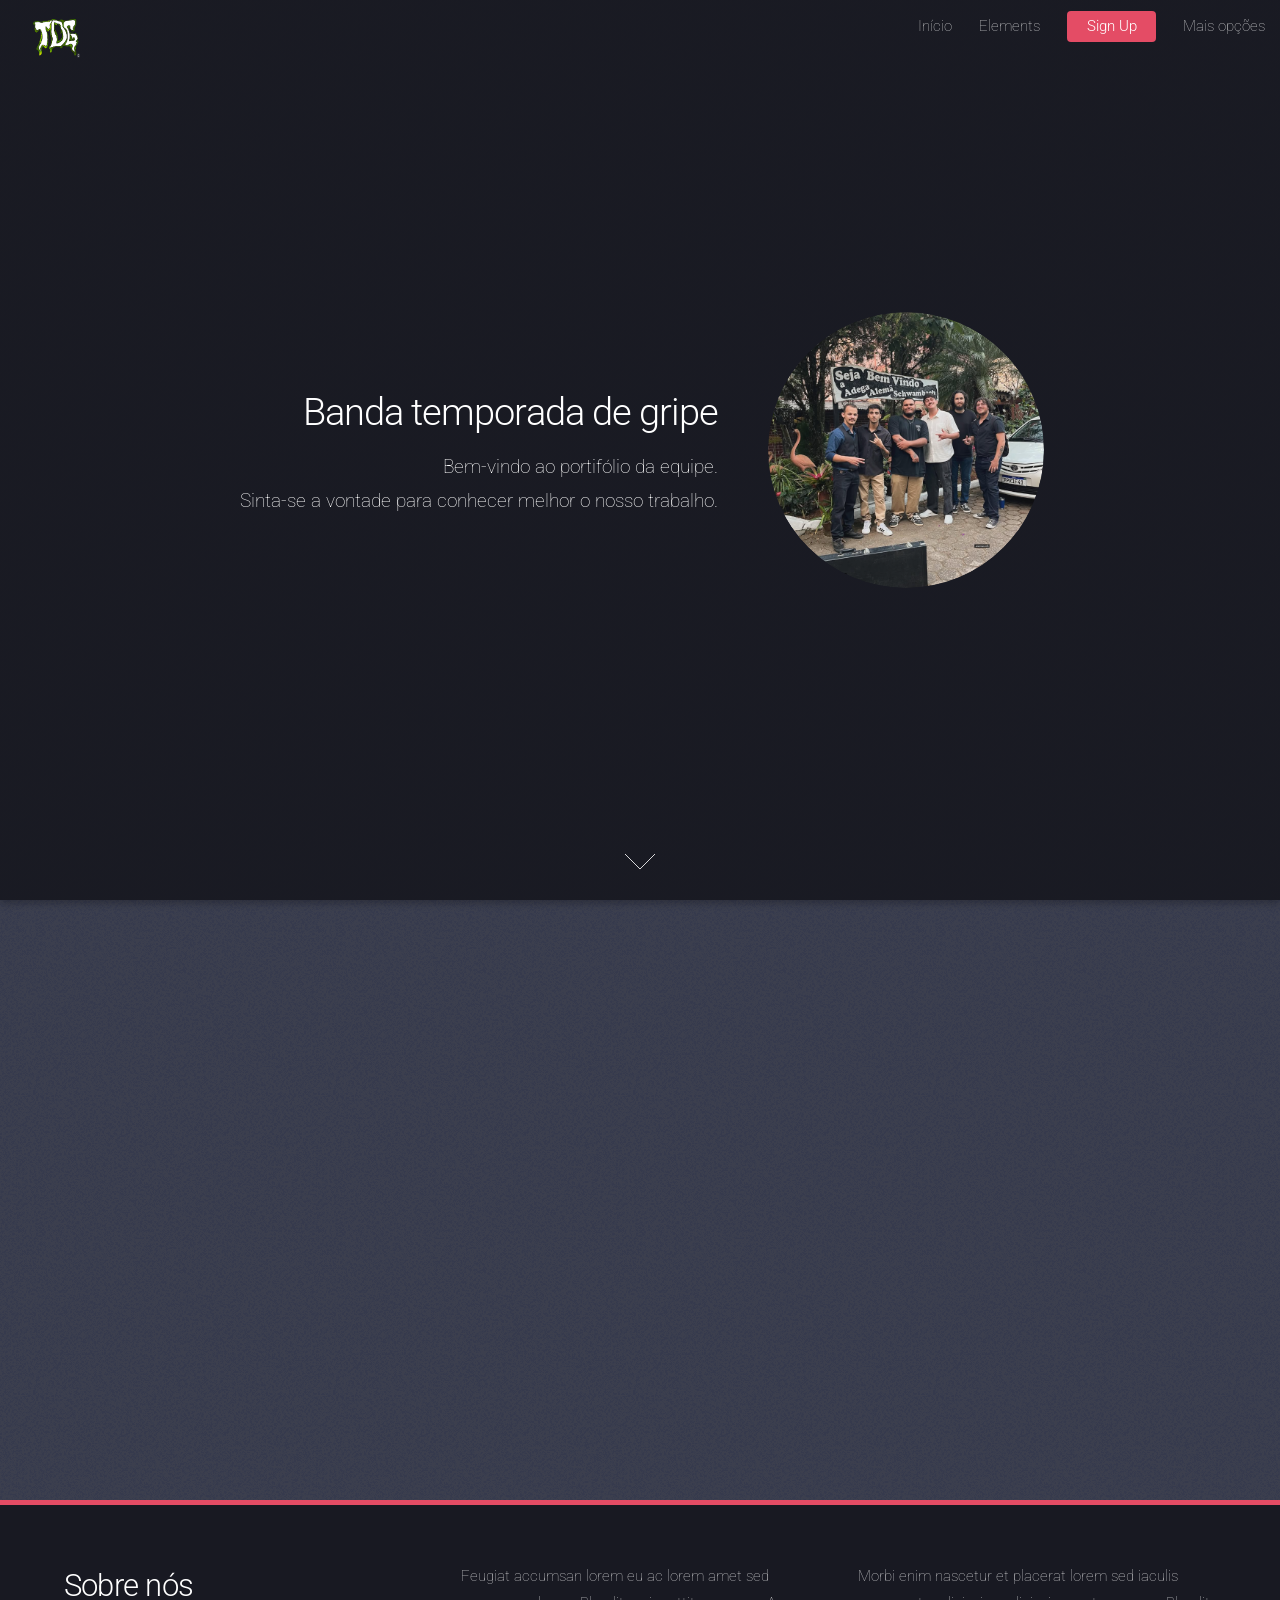
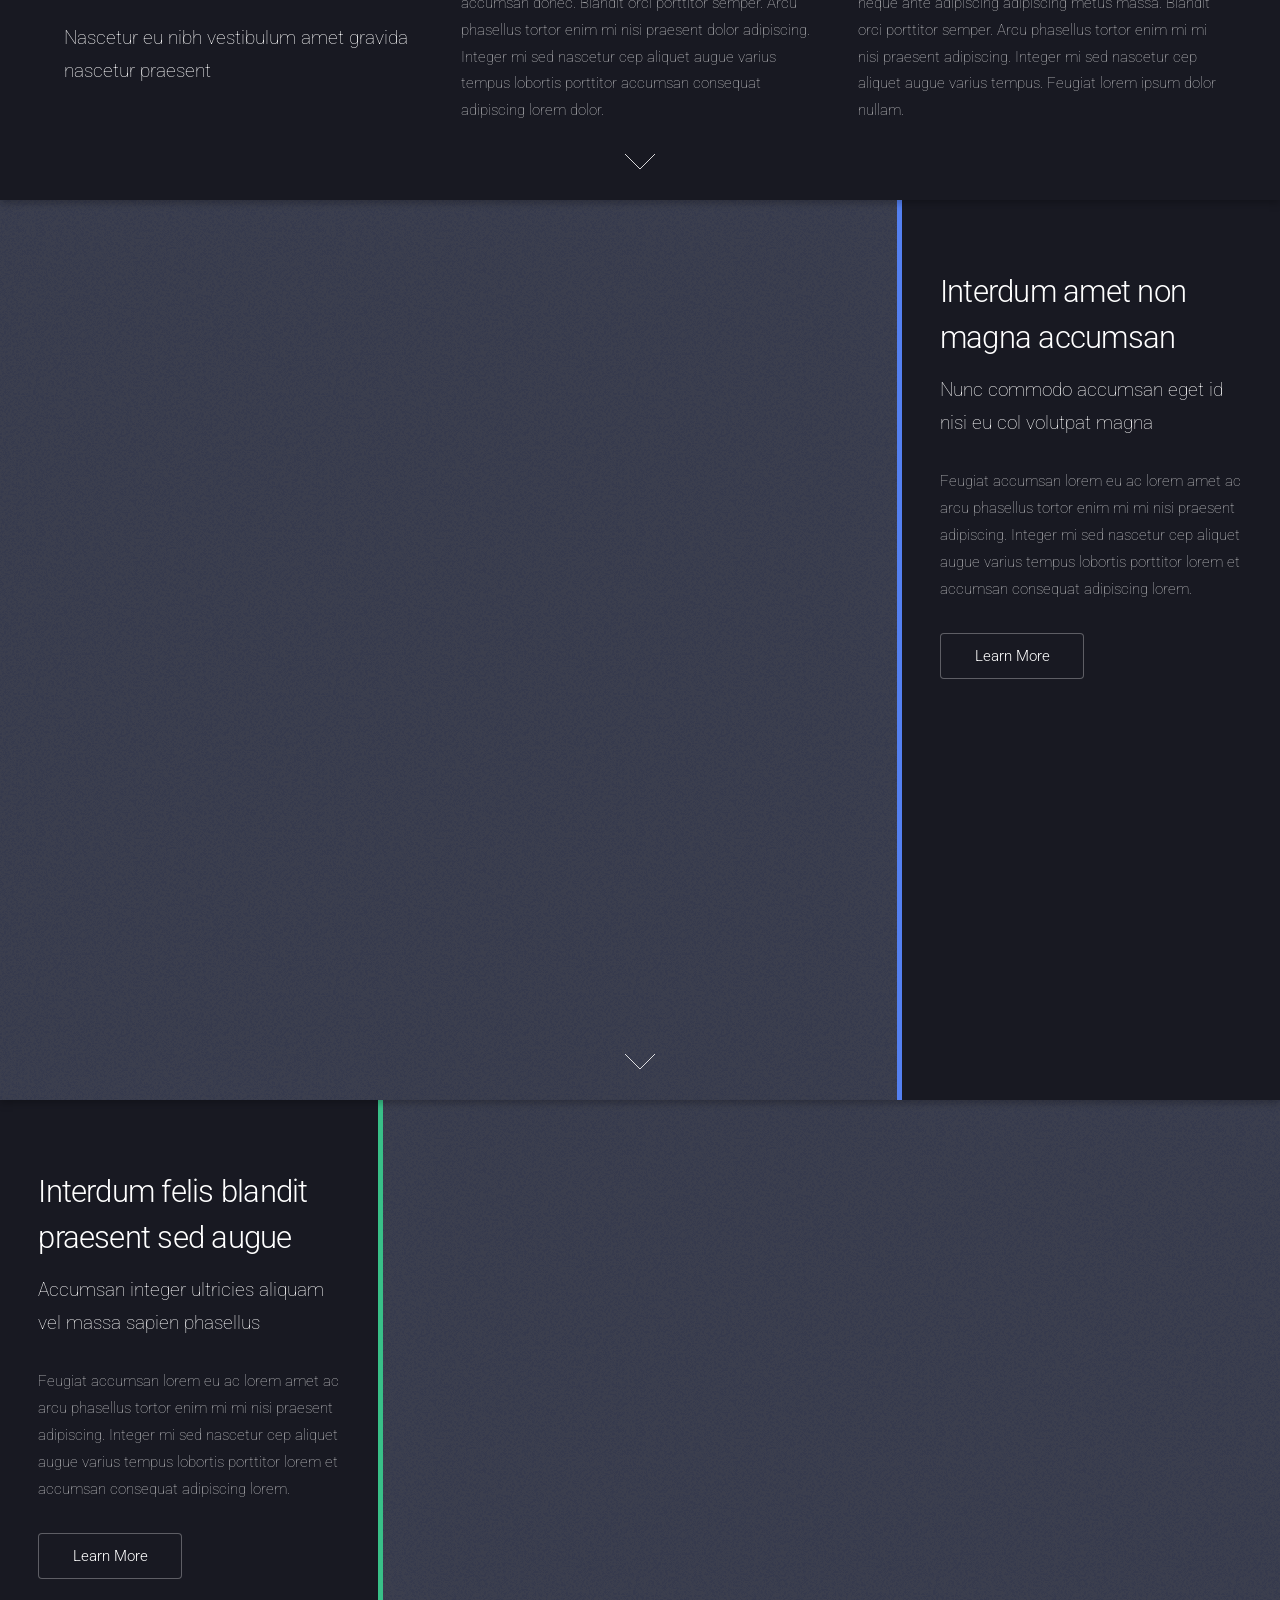
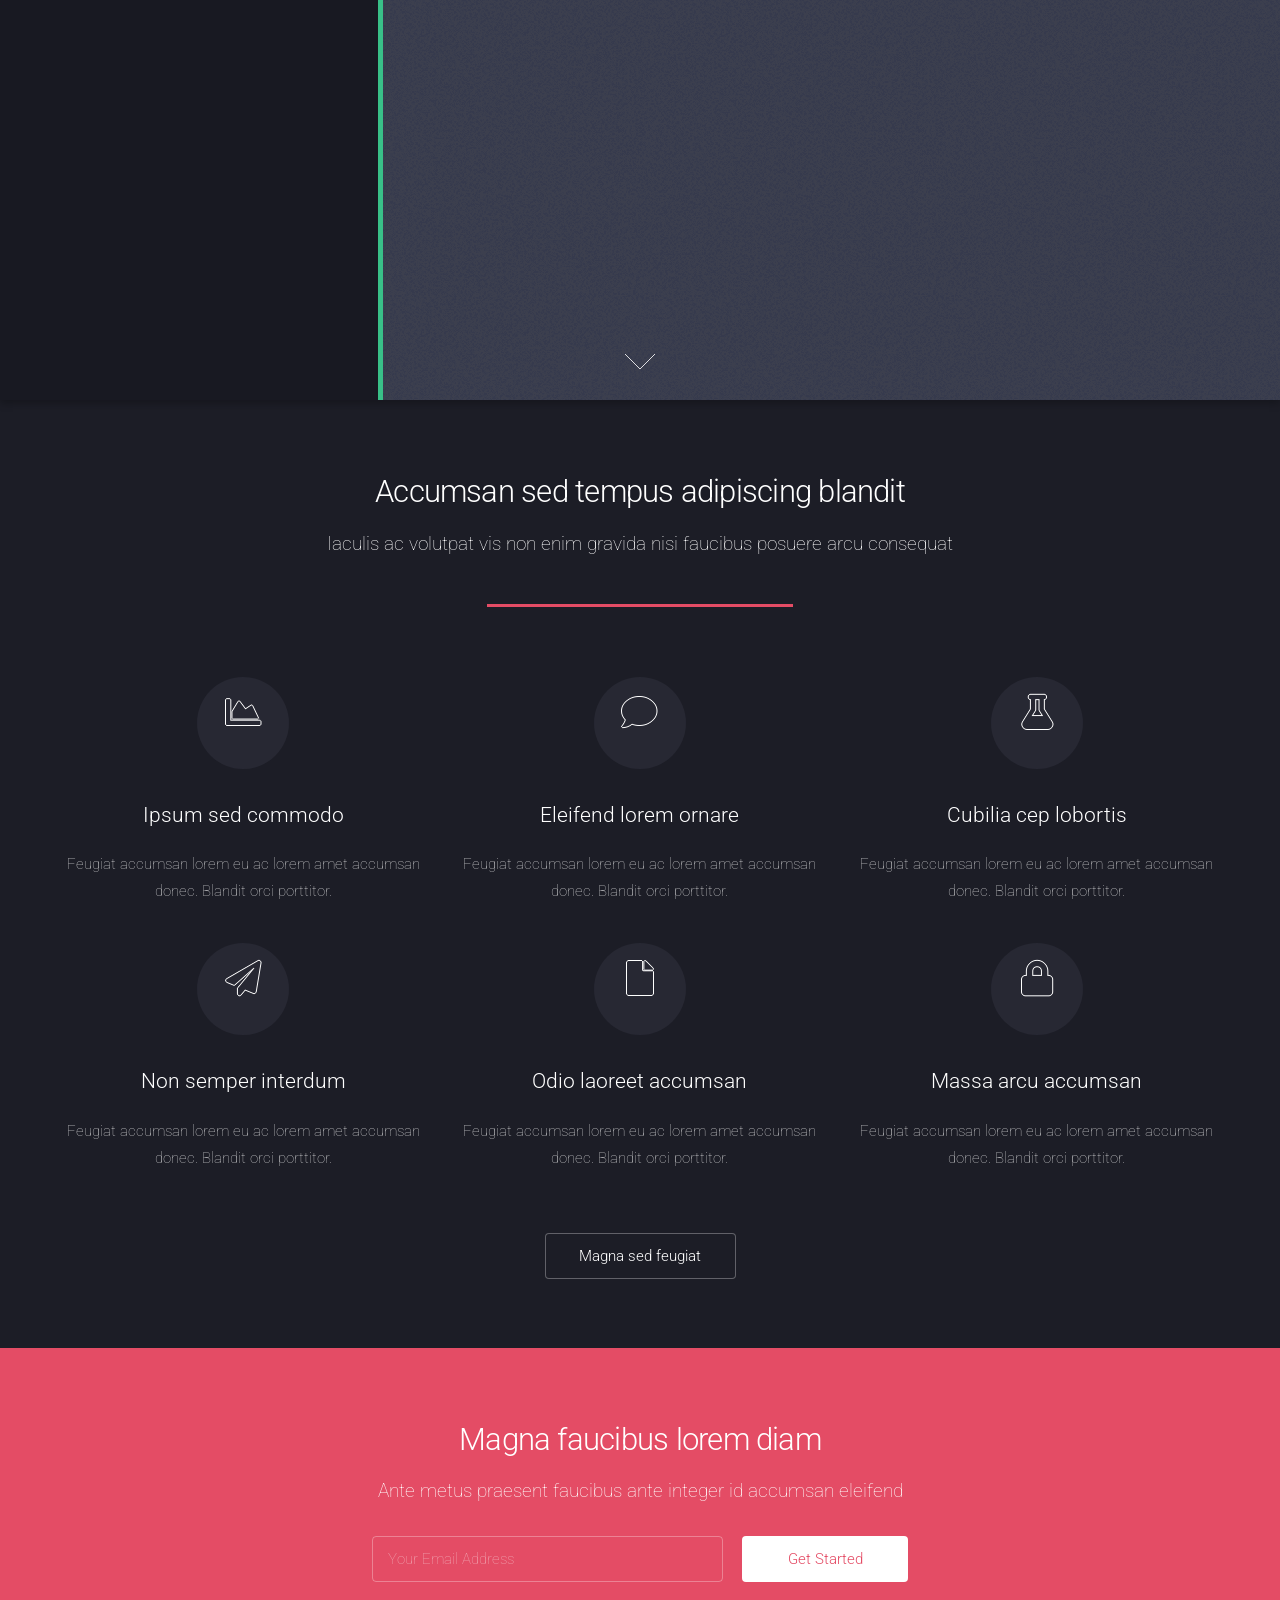
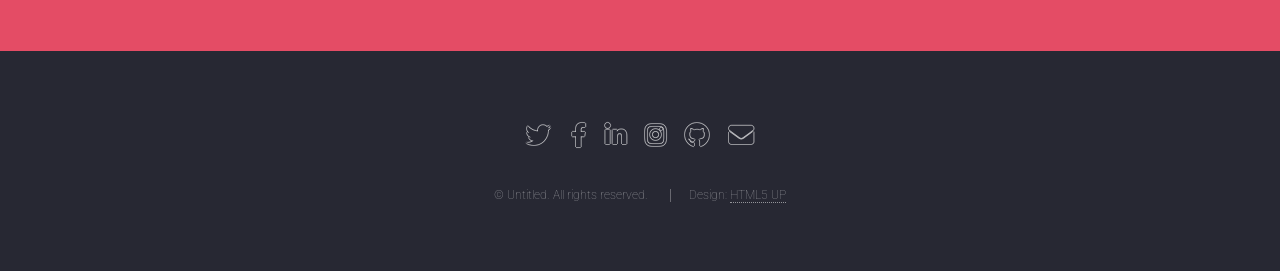
==== index.html @ af35d640 "first commit" ====
<!DOCTYPE html>
<!--
	Landed by HTML5 UP
	html5up.net | @ajlkn
	Free for personal and commercial use under the CCA 3.0 license (html5up.net/license)
-->
<html>
  <head>
    <title>Temporada de gripe</title>
    <meta charset="utf-8" />
    <meta
      name="viewport"
      content="width=device-width, initial-scale=1, user-scalable=no"
    />
    <link rel="stylesheet" href="assets/css/main.css" />
    <noscript
      ><link rel="stylesheet" href="assets/css/noscript.css"
    /></noscript>
  </head>
  <body class="is-preload landing">
    <div id="page-wrapper">
      <!-- Header -->
      <header id="header">
        <h1 id="logo">
          <a href="index.html">
            <img src="./images/logo.png" alt="Logo da banda" class="logo-img" />
          </a>
        </h1>
        <nav id="nav">
          <ul>
            <li><a href="index.html">Início</a></li>
            <li><a href="elements copy.html">Elements</a></li>
            <li><a href="#" class="button primary">Sign Up</a></li>
            <li>
              <a href="#">Mais opções</a>
              <ul>
                <li><a href="left-sidebar.html">Left Sidebar</a></li>
                <li><a href="right-sidebar.html">Right Sidebar</a></li>
                <li><a href="no-sidebar.html">No Sidebar</a></li>
                <li>
                  <a href="#">Submenu</a>
                  <ul>
                    <li><a href="#">Option 1</a></li>
                    <li><a href="#">Option 2</a></li>
                    <li><a href="#">Option 3</a></li>
                    <li><a href="#">Option 4</a></li>
                  </ul>
                </li>
              </ul>
            </li>
          </ul>
        </nav>
      </header>

      <!-- Banner -->
      <section id="banner">
        <div class="content">
          <header>
            <h2>Banda temporada de gripe</h2>
            <p>
              Bem-vindo ao portifólio da equipe.<br />
              Sinta-se a vontade para conhecer melhor o nosso trabalho.
            </p>
          </header>
          <span class="image"
            ><img
              src="images/bandacompleta.png"
              alt="Imagem dos integrantes da banda temporada de gripe"
          /></span>
        </div>
        <a href="#one" class="goto-next scrolly">Avançar</a>
      </section>

      <!-- One -->
      <section id="one" class="spotlight style1 bottom">
        <span class="image fit main"
          ><img src="images/teste.png" alt=""
        /></span>
        <div class="content">
          <div class="container">
            <div class="row">
              <div class="col-4 col-12-medium">
                <header>
                  <h2>Sobre nós</h2>
                  <p>
                    Nascetur eu nibh vestibulum amet gravida nascetur praesent
                  </p>
                </header>
              </div>
              <div class="col-4 col-12-medium">
                <p>
                  Feugiat accumsan lorem eu ac lorem amet sed accumsan donec.
                  Blandit orci porttitor semper. Arcu phasellus tortor enim mi
                  nisi praesent dolor adipiscing. Integer mi sed nascetur cep
                  aliquet augue varius tempus lobortis porttitor accumsan
                  consequat adipiscing lorem dolor.
                </p>
              </div>
              <div class="col-4 col-12-medium">
                <p>
                  Morbi enim nascetur et placerat lorem sed iaculis neque ante
                  adipiscing adipiscing metus massa. Blandit orci porttitor
                  semper. Arcu phasellus tortor enim mi mi nisi praesent
                  adipiscing. Integer mi sed nascetur cep aliquet augue varius
                  tempus. Feugiat lorem ipsum dolor nullam.
                </p>
              </div>
            </div>
          </div>
        </div>
        <a href="#two" class="goto-next scrolly">Next</a>
      </section>

      <!-- Two -->
      <section id="two" class="spotlight style2 right">
        <span class="image fit main"
          ><img src="images/pic03.jpg" alt=""
        /></span>
        <div class="content">
          <header>
            <h2>Interdum amet non magna accumsan</h2>
            <p>Nunc commodo accumsan eget id nisi eu col volutpat magna</p>
          </header>
          <p>
            Feugiat accumsan lorem eu ac lorem amet ac arcu phasellus tortor
            enim mi mi nisi praesent adipiscing. Integer mi sed nascetur cep
            aliquet augue varius tempus lobortis porttitor lorem et accumsan
            consequat adipiscing lorem.
          </p>
          <ul class="actions">
            <li><a href="#" class="button">Learn More</a></li>
          </ul>
        </div>
        <a href="#three" class="goto-next scrolly">Next</a>
      </section>

      <!-- Three -->
      <section id="three" class="spotlight style3 left">
        <span class="image fit main bottom"
          ><img src="images/pic04.jpg" alt=""
        /></span>
        <div class="content">
          <header>
            <h2>Interdum felis blandit praesent sed augue</h2>
            <p>Accumsan integer ultricies aliquam vel massa sapien phasellus</p>
          </header>
          <p>
            Feugiat accumsan lorem eu ac lorem amet ac arcu phasellus tortor
            enim mi mi nisi praesent adipiscing. Integer mi sed nascetur cep
            aliquet augue varius tempus lobortis porttitor lorem et accumsan
            consequat adipiscing lorem.
          </p>
          <ul class="actions">
            <li><a href="#" class="button">Learn More</a></li>
          </ul>
        </div>
        <a href="#four" class="goto-next scrolly">Next</a>
      </section>

      <!-- Four -->
      <section id="four" class="wrapper style1 special fade-up">
        <div class="container">
          <header class="major">
            <h2>Accumsan sed tempus adipiscing blandit</h2>
            <p>
              Iaculis ac volutpat vis non enim gravida nisi faucibus posuere
              arcu consequat
            </p>
          </header>
          <div class="box alt">
            <div class="row gtr-uniform">
              <section class="col-4 col-6-medium col-12-xsmall">
                <span class="icon solid alt major fa-chart-area"></span>
                <h3>Ipsum sed commodo</h3>
                <p>
                  Feugiat accumsan lorem eu ac lorem amet accumsan donec.
                  Blandit orci porttitor.
                </p>
              </section>
              <section class="col-4 col-6-medium col-12-xsmall">
                <span class="icon solid alt major fa-comment"></span>
                <h3>Eleifend lorem ornare</h3>
                <p>
                  Feugiat accumsan lorem eu ac lorem amet accumsan donec.
                  Blandit orci porttitor.
                </p>
              </section>
              <section class="col-4 col-6-medium col-12-xsmall">
                <span class="icon solid alt major fa-flask"></span>
                <h3>Cubilia cep lobortis</h3>
                <p>
                  Feugiat accumsan lorem eu ac lorem amet accumsan donec.
                  Blandit orci porttitor.
                </p>
              </section>
              <section class="col-4 col-6-medium col-12-xsmall">
                <span class="icon solid alt major fa-paper-plane"></span>
                <h3>Non semper interdum</h3>
                <p>
                  Feugiat accumsan lorem eu ac lorem amet accumsan donec.
                  Blandit orci porttitor.
                </p>
              </section>
              <section class="col-4 col-6-medium col-12-xsmall">
                <span class="icon solid alt major fa-file"></span>
                <h3>Odio laoreet accumsan</h3>
                <p>
                  Feugiat accumsan lorem eu ac lorem amet accumsan donec.
                  Blandit orci porttitor.
                </p>
              </section>
              <section class="col-4 col-6-medium col-12-xsmall">
                <span class="icon solid alt major fa-lock"></span>
                <h3>Massa arcu accumsan</h3>
                <p>
                  Feugiat accumsan lorem eu ac lorem amet accumsan donec.
                  Blandit orci porttitor.
                </p>
              </section>
            </div>
          </div>
          <footer class="major">
            <ul class="actions special">
              <li><a href="#" class="button">Magna sed feugiat</a></li>
            </ul>
          </footer>
        </div>
      </section>

      <!-- Five -->
      <section id="five" class="wrapper style2 special fade">
        <div class="container">
          <header>
            <h2>Magna faucibus lorem diam</h2>
            <p>
              Ante metus praesent faucibus ante integer id accumsan eleifend
            </p>
          </header>
          <form method="post" action="#" class="cta">
            <div class="row gtr-uniform gtr-50">
              <div class="col-8 col-12-xsmall">
                <input
                  type="email"
                  name="email"
                  id="email"
                  placeholder="Your Email Address"
                />
              </div>
              <div class="col-4 col-12-xsmall">
                <input type="submit" value="Get Started" class="fit primary" />
              </div>
            </div>
          </form>
        </div>
      </section>

      <!-- Footer -->
      <footer id="footer">
        <ul class="icons">
          <li>
            <a href="#" class="icon brands alt fa-twitter"
              ><span class="label">Twitter</span></a
            >
          </li>
          <li>
            <a href="#" class="icon brands alt fa-facebook-f"
              ><span class="label">Facebook</span></a
            >
          </li>
          <li>
            <a href="#" class="icon brands alt fa-linkedin-in"
              ><span class="label">LinkedIn</span></a
            >
          </li>
          <li>
            <a href="#" class="icon brands alt fa-instagram"
              ><span class="label">Instagram</span></a
            >
          </li>
          <li>
            <a href="#" class="icon brands alt fa-github"
              ><span class="label">GitHub</span></a
            >
          </li>
          <li>
            <a href="#" class="icon solid alt fa-envelope"
              ><span class="label">Email</span></a
            >
          </li>
        </ul>
        <ul class="copyright">
          <li>&copy; Untitled. All rights reserved.</li>
          <li>Design: <a href="http://html5up.net">HTML5 UP</a></li>
        </ul>
      </footer>
    </div>

    <!-- Scripts -->
    <script src="assets/js/jquery.min.js"></script>
    <script src="assets/js/jquery.scrolly.min.js"></script>
    <script src="assets/js/jquery.dropotron.min.js"></script>
    <script src="assets/js/jquery.scrollex.min.js"></script>
    <script src="assets/js/browser.min.js"></script>
    <script src="assets/js/breakpoints.min.js"></script>
    <script src="assets/js/util.js"></script>
    <script src="assets/js/main.js"></script>
  </body>
</html>
---- assets/css/main.css ----
@import url("fontawesome-all.min.css");
@import url("https://fonts.googleapis.com/css?family=Roboto:100,300,100italic,300italic");

/*
	Landed by HTML5 UP
	html5up.net | @ajlkn
	Free for personal and commercial use under the CCA 3.0 license (html5up.net/license)
*/

html,
body,
div,
span,
applet,
object,
iframe,
h1,
h2,
h3,
h4,
h5,
h6,
p,
blockquote,
pre,
a,
abbr,
acronym,
address,
big,
cite,
code,
del,
dfn,
em,
img,
ins,
kbd,
q,
s,
samp,
small,
strike,
strong,
sub,
sup,
tt,
var,
b,
u,
i,
center,
dl,
dt,
dd,
ol,
ul,
li,
fieldset,
form,
label,
legend,
table,
caption,
tbody,
tfoot,
thead,
tr,
th,
td,
article,
aside,
canvas,
details,
embed,
figure,
figcaption,
footer,
header,
hgroup,
menu,
nav,
output,
ruby,
section,
summary,
time,
mark,
audio,
video {
  margin: 0;
  padding: 0;
  border: 0;
  font-size: 100%;
  font: inherit;
  vertical-align: baseline;
}

article,
aside,
details,
figcaption,
figure,
footer,
header,
hgroup,
menu,
nav,
section {
  display: block;
}

body {
  line-height: 1;
}

ol,
ul {
  list-style: none;
}

blockquote,
q {
  quotes: none;
}

blockquote:before,
blockquote:after,
q:before,
q:after {
  content: "";
  content: none;
}

table {
  border-collapse: collapse;
  border-spacing: 0;
}

body {
  -webkit-text-size-adjust: none;
}

mark {
  background-color: transparent;
  color: inherit;
}

input::-moz-focus-inner {
  border: 0;
  padding: 0;
}

input,
select,
textarea {
  -moz-appearance: none;
  -webkit-appearance: none;
  -ms-appearance: none;
  appearance: none;
}

/* Basic */

html {
  box-sizing: border-box;
}

*,
*:before,
*:after {
  box-sizing: inherit;
}

html,
body {
  background: #1c1d26;
}

body.is-preload *,
body.is-preload *:before,
body.is-preload *:after {
  -moz-animation: none !important;
  -webkit-animation: none !important;
  -ms-animation: none !important;
  animation: none !important;
  -moz-transition: none !important;
  -webkit-transition: none !important;
  -ms-transition: none !important;
  transition: none !important;
}

body,
input,
select,
textarea {
  color: rgba(255, 255, 255, 0.75);
  font-family: "Roboto", Helvetica, sans-serif;
  font-size: 15pt;
  font-weight: 100;
  line-height: 1.75em;
}

a {
  -moz-transition: border-color 0.2s ease-in-out, color 0.2s ease-in-out;
  -webkit-transition: border-color 0.2s ease-in-out, color 0.2s ease-in-out;
  -ms-transition: border-color 0.2s ease-in-out, color 0.2s ease-in-out;
  transition: border-color 0.2s ease-in-out, color 0.2s ease-in-out;
  border-bottom: dotted 1px;
  color: #e44c65;
  text-decoration: none;
}

a:hover {
  color: #e44c65 !important;
  border-bottom-color: transparent;
}

strong,
b {
  color: #ffffff;
  font-weight: 300;
}

em,
i {
  font-style: italic;
}

p {
  margin: 0 0 2em 0;
}

h1,
h2,
h3,
h4,
h5,
h6 {
  color: #ffffff;
  font-weight: 300;
  line-height: 1em;
  margin: 0 0 1em 0;
}

h1 a,
h2 a,
h3 a,
h4 a,
h5 a,
h6 a {
  color: inherit;
  border: 0;
}

h2 {
  font-size: 2em;
  line-height: 1.5em;
  letter-spacing: -0.025em;
}

h3 {
  font-size: 1.35em;
  line-height: 1.5em;
}

h4 {
  font-size: 1.1em;
  line-height: 1.5em;
}

h5 {
  font-size: 0.9em;
  line-height: 1.5em;
}

h6 {
  font-size: 0.7em;
  line-height: 1.5em;
}

sub {
  font-size: 0.8em;
  position: relative;
  top: 0.5em;
}

sup {
  font-size: 0.8em;
  position: relative;
  top: -0.5em;
}

hr {
  border: 0;
  border-bottom: solid 1px rgba(255, 255, 255, 0.3);
  margin: 3em 0;
}

hr.major {
  margin: 4em 0;
}

blockquote {
  border-left: solid 4px rgba(255, 255, 255, 0.3);
  font-style: italic;
  margin: 0 0 2em 0;
  padding: 0.5em 0 0.5em 2em;
}

code {
  background: rgba(255, 255, 255, 0.075);
  border-radius: 4px;
  font-family: "Courier New", monospace;
  font-size: 0.9em;
  margin: 0 0.25em;
  padding: 0.25em 0.65em;
}

pre {
  -webkit-overflow-scrolling: touch;
  font-family: "Courier New", monospace;
  font-size: 0.9em;
  margin: 0 0 2em 0;
}

pre code {
  display: block;
  line-height: 1.75em;
  padding: 1em 1.5em;
  overflow-x: auto;
}

.align-left {
  text-align: left;
}

.align-center {
  text-align: center;
}

.align-right {
  text-align: right;
}

/* Loader */

@-moz-keyframes spinner-show {
  0% {
    opacity: 0;
  }

  100% {
    opacity: 1;
  }
}

@-webkit-keyframes spinner-show {
  0% {
    opacity: 0;
  }

  100% {
    opacity: 1;
  }
}

@-ms-keyframes spinner-show {
  0% {
    opacity: 0;
  }

  100% {
    opacity: 1;
  }
}

@keyframes spinner-show {
  0% {
    opacity: 0;
  }

  100% {
    opacity: 1;
  }
}

@-moz-keyframes spinner-hide {
  0% {
    color: rgba(255, 255, 255, 0.15);
    z-index: 100001;
    -moz-transform: scale(1) rotate(0deg);
    -webkit-transform: scale(1) rotate(0deg);
    -ms-transform: scale(1) rotate(0deg);
    transform: scale(1) rotate(0deg);
  }

  99% {
    color: #1c1d26;
    z-index: 100001;
    -moz-transform: scale(0.5) rotate(360deg);
    -webkit-transform: scale(0.5) rotate(360deg);
    -ms-transform: scale(0.5) rotate(360deg);
    transform: scale(0.5) rotate(360deg);
  }

  100% {
    color: #1c1d26;
    z-index: -1;
    -moz-transform: scale(0.5) rotate(360deg);
    -webkit-transform: scale(0.5) rotate(360deg);
    -ms-transform: scale(0.5) rotate(360deg);
    transform: scale(0.5) rotate(360deg);
  }
}

@-webkit-keyframes spinner-hide {
  0% {
    color: rgba(255, 255, 255, 0.15);
    z-index: 100001;
    -moz-transform: scale(1) rotate(0deg);
    -webkit-transform: scale(1) rotate(0deg);
    -ms-transform: scale(1) rotate(0deg);
    transform: scale(1) rotate(0deg);
  }

  99% {
    color: #1c1d26;
    z-index: 100001;
    -moz-transform: scale(0.5) rotate(360deg);
    -webkit-transform: scale(0.5) rotate(360deg);
    -ms-transform: scale(0.5) rotate(360deg);
    transform: scale(0.5) rotate(360deg);
  }

  100% {
    color: #1c1d26;
    z-index: -1;
    -moz-transform: scale(0.5) rotate(360deg);
    -webkit-transform: scale(0.5) rotate(360deg);
    -ms-transform: scale(0.5) rotate(360deg);
    transform: scale(0.5) rotate(360deg);
  }
}

@-ms-keyframes spinner-hide {
  0% {
    color: rgba(255, 255, 255, 0.15);
    z-index: 100001;
    -moz-transform: scale(1) rotate(0deg);
    -webkit-transform: scale(1) rotate(0deg);
    -ms-transform: scale(1) rotate(0deg);
    transform: scale(1) rotate(0deg);
  }

  99% {
    color: #1c1d26;
    z-index: 100001;
    -moz-transform: scale(0.5) rotate(360deg);
    -webkit-transform: scale(0.5) rotate(360deg);
    -ms-transform: scale(0.5) rotate(360deg);
    transform: scale(0.5) rotate(360deg);
  }

  100% {
    color: #1c1d26;
    z-index: -1;
    -moz-transform: scale(0.5) rotate(360deg);
    -webkit-transform: scale(0.5) rotate(360deg);
    -ms-transform: scale(0.5) rotate(360deg);
    transform: scale(0.5) rotate(360deg);
  }
}

@keyframes spinner-hide {
  0% {
    color: rgba(255, 255, 255, 0.15);
    z-index: 100001;
    -moz-transform: scale(1) rotate(0deg);
    -webkit-transform: scale(1) rotate(0deg);
    -ms-transform: scale(1) rotate(0deg);
    transform: scale(1) rotate(0deg);
  }

  99% {
    color: #1c1d26;
    z-index: 100001;
    -moz-transform: scale(0.5) rotate(360deg);
    -webkit-transform: scale(0.5) rotate(360deg);
    -ms-transform: scale(0.5) rotate(360deg);
    transform: scale(0.5) rotate(360deg);
  }

  100% {
    color: #1c1d26;
    z-index: -1;
    -moz-transform: scale(0.5) rotate(360deg);
    -webkit-transform: scale(0.5) rotate(360deg);
    -ms-transform: scale(0.5) rotate(360deg);
    transform: scale(0.5) rotate(360deg);
  }
}

@-moz-keyframes spinner-rotate {
  0% {
    -moz-transform: scale(1) rotate(0deg);
    -webkit-transform: scale(1) rotate(0deg);
    -ms-transform: scale(1) rotate(0deg);
    transform: scale(1) rotate(0deg);
  }

  100% {
    -moz-transform: scale(1) rotate(360deg);
    -webkit-transform: scale(1) rotate(360deg);
    -ms-transform: scale(1) rotate(360deg);
    transform: scale(1) rotate(360deg);
  }
}

@-webkit-keyframes spinner-rotate {
  0% {
    -moz-transform: scale(1) rotate(0deg);
    -webkit-transform: scale(1) rotate(0deg);
    -ms-transform: scale(1) rotate(0deg);
    transform: scale(1) rotate(0deg);
  }

  100% {
    -moz-transform: scale(1) rotate(360deg);
    -webkit-transform: scale(1) rotate(360deg);
    -ms-transform: scale(1) rotate(360deg);
    transform: scale(1) rotate(360deg);
  }
}

@-ms-keyframes spinner-rotate {
  0% {
    -moz-transform: scale(1) rotate(0deg);
    -webkit-transform: scale(1) rotate(0deg);
    -ms-transform: scale(1) rotate(0deg);
    transform: scale(1) rotate(0deg);
  }

  100% {
    -moz-transform: scale(1) rotate(360deg);
    -webkit-transform: scale(1) rotate(360deg);
    -ms-transform: scale(1) rotate(360deg);
    transform: scale(1) rotate(360deg);
  }
}

@keyframes spinner-rotate {
  0% {
    -moz-transform: scale(1) rotate(0deg);
    -webkit-transform: scale(1) rotate(0deg);
    -ms-transform: scale(1) rotate(0deg);
    transform: scale(1) rotate(0deg);
  }

  100% {
    -moz-transform: scale(1) rotate(360deg);
    -webkit-transform: scale(1) rotate(360deg);
    -ms-transform: scale(1) rotate(360deg);
    transform: scale(1) rotate(360deg);
  }
}

@-moz-keyframes overlay-hide {
  0% {
    opacity: 1;
    z-index: 100000;
  }

  15% {
    opacity: 1;
    z-index: 100000;
  }

  99% {
    opacity: 0;
    z-index: 100000;
  }

  100% {
    opacity: 0;
    z-index: -1;
  }
}

@-webkit-keyframes overlay-hide {
  0% {
    opacity: 1;
    z-index: 100000;
  }

  15% {
    opacity: 1;
    z-index: 100000;
  }

  99% {
    opacity: 0;
    z-index: 100000;
  }

  100% {
    opacity: 0;
    z-index: -1;
  }
}

@-ms-keyframes overlay-hide {
  0% {
    opacity: 1;
    z-index: 100000;
  }

  15% {
    opacity: 1;
    z-index: 100000;
  }

  99% {
    opacity: 0;
    z-index: 100000;
  }

  100% {
    opacity: 0;
    z-index: -1;
  }
}

@keyframes overlay-hide {
  0% {
    opacity: 1;
    z-index: 100000;
  }

  15% {
    opacity: 1;
    z-index: 100000;
  }

  99% {
    opacity: 0;
    z-index: 100000;
  }

  100% {
    opacity: 0;
    z-index: -1;
  }
}

body.landing {
  text-decoration: none;
}

body.landing:before {
  -moz-osx-font-smoothing: grayscale;
  -webkit-font-smoothing: antialiased;
  display: inline-block;
  font-style: normal;
  font-variant: normal;
  text-rendering: auto;
  line-height: 1;
  text-transform: none !important;
  font-family: "Font Awesome 5 Free";
  font-weight: 900;
}

body.landing:before {
  -moz-animation: spinner-show 1.5s 1 0.25s ease forwards,
    spinner-hide 0.25s ease-in-out forwards !important;
  -webkit-animation: spinner-show 1.5s 1 0.25s ease forwards,
    spinner-hide 0.25s ease-in-out forwards !important;
  -ms-animation: spinner-show 1.5s 1 0.25s ease forwards,
    spinner-hide 0.25s ease-in-out forwards !important;
  animation: spinner-show 1.5s 1 0.25s ease forwards,
    spinner-hide 0.25s ease-in-out forwards !important;
  -moz-transform-origin: 50% 50%;
  -webkit-transform-origin: 50% 50%;
  -ms-transform-origin: 50% 50%;
  transform-origin: 50% 50%;
  color: rgba(255, 255, 255, 0.15);
  content: "\f1ce";
  cursor: default;
  display: block;
  font-size: 2em;
  height: 2em;
  left: 50%;
  line-height: 2em;
  margin: -1em 0 0 -1em;
  opacity: 0;
  position: fixed;
  text-align: center;
  top: 50%;
  width: 2em;
  z-index: -1;
}

body.landing:after {
  -moz-animation: overlay-hide 1.5s ease-in forwards !important;
  -webkit-animation: overlay-hide 1.5s ease-in forwards !important;
  -ms-animation: overlay-hide 1.5s ease-in forwards !important;
  animation: overlay-hide 1.5s ease-in forwards !important;
  background: #1c1d26;
  content: "";
  display: block;
  height: 100%;
  left: 0;
  opacity: 0;
  position: fixed;
  top: 0;
  width: 100%;
  z-index: -1;
}

body.landing.is-preload:before {
  -moz-animation: spinner-show 1.5s 1 0.25s ease forwards,
    spinner-rotate 0.75s infinite linear !important;
  -webkit-animation: spinner-show 1.5s 1 0.25s ease forwards,
    spinner-rotate 0.75s infinite linear !important;
  -ms-animation: spinner-show 1.5s 1 0.25s ease forwards,
    spinner-rotate 0.75s infinite linear !important;
  animation: spinner-show 1.5s 1 0.25s ease forwards,
    spinner-rotate 0.75s infinite linear !important;
  z-index: 100001;
}

body.landing.is-preload:after {
  -moz-animation: none !important;
  -webkit-animation: none !important;
  -ms-animation: none !important;
  animation: none !important;
  opacity: 1;
  z-index: 100000;
}

@media (-webkit-min-device-pixel-ratio: 2) {
  body.landing:before {
    line-height: 2.025em;
  }
}

/* Container */

.container {
  margin: 0 auto;
  max-width: calc(100% - 4em);
  width: 70em;
}

.container.xsmall {
  width: 17.5em;
}

.container.small {
  width: 35em;
}

.container.medium {
  width: 52.5em;
}

.container.large {
  width: 87.5em;
}

.container.xlarge {
  width: 105em;
}

.container.max {
  width: 100%;
}

@media screen and (max-width: 1280px) {
  .container {
    width: 90%;
    max-width: 100%;
  }
}

@media screen and (max-width: 980px) {
  .container {
    width: 100% !important;
  }
}

/* Row */

.row {
  display: flex;
  flex-wrap: wrap;
  box-sizing: border-box;
  align-items: stretch;
}

.row > * {
  box-sizing: border-box;
}

.row.gtr-uniform > * > :last-child {
  margin-bottom: 0;
}

.row.aln-left {
  justify-content: flex-start;
}

.row.aln-center {
  justify-content: center;
}

.row.aln-right {
  justify-content: flex-end;
}

.row.aln-top {
  align-items: flex-start;
}

.row.aln-middle {
  align-items: center;
}

.row.aln-bottom {
  align-items: flex-end;
}

.row > .imp {
  order: -1;
}

.row > .col-1 {
  width: 8.33333%;
}

.row > .off-1 {
  margin-left: 8.33333%;
}

.row > .col-2 {
  width: 16.66667%;
}

.row > .off-2 {
  margin-left: 16.66667%;
}

.row > .col-3 {
  width: 25%;
}

.row > .off-3 {
  margin-left: 25%;
}

.row > .col-4 {
  width: 33.33333%;
}

.row > .off-4 {
  margin-left: 33.33333%;
}

.row > .col-5 {
  width: 41.66667%;
}

.row > .off-5 {
  margin-left: 41.66667%;
}

.row > .col-6 {
  width: 50%;
}

.row > .off-6 {
  margin-left: 50%;
}

.row > .col-7 {
  width: 58.33333%;
}

.row > .off-7 {
  margin-left: 58.33333%;
}

.row > .col-8 {
  width: 66.66667%;
}

.row > .off-8 {
  margin-left: 66.66667%;
}

.row > .col-9 {
  width: 75%;
}

.row > .off-9 {
  margin-left: 75%;
}

.row > .col-10 {
  width: 83.33333%;
}

.row > .off-10 {
  margin-left: 83.33333%;
}

.row > .col-11 {
  width: 91.66667%;
}

.row > .off-11 {
  margin-left: 91.66667%;
}

.row > .col-12 {
  width: 100%;
}

.row > .off-12 {
  margin-left: 100%;
}

.row.gtr-0 {
  margin-top: 0;
  margin-left: 0em;
}

.row.gtr-0 > * {
  padding: 0 0 0 0em;
}

.row.gtr-0.gtr-uniform {
  margin-top: 0em;
}

.row.gtr-0.gtr-uniform > * {
  padding-top: 0em;
}

.row.gtr-25 {
  margin-top: 0;
  margin-left: -0.625em;
}

.row.gtr-25 > * {
  padding: 0 0 0 0.625em;
}

.row.gtr-25.gtr-uniform {
  margin-top: -0.625em;
}

.row.gtr-25.gtr-uniform > * {
  padding-top: 0.625em;
}

.row.gtr-50 {
  margin-top: 0;
  margin-left: -1.25em;
}

.row.gtr-50 > * {
  padding: 0 0 0 1.25em;
}

.row.gtr-50.gtr-uniform {
  margin-top: -1.25em;
}

.row.gtr-50.gtr-uniform > * {
  padding-top: 1.25em;
}

.row {
  margin-top: 0;
  margin-left: -2.5em;
}

.row > * {
  padding: 0 0 0 2.5em;
}

.row.gtr-uniform {
  margin-top: -2.5em;
}

.row.gtr-uniform > * {
  padding-top: 2.5em;
}

.row.gtr-150 {
  margin-top: 0;
  margin-left: -3.75em;
}

.row.gtr-150 > * {
  padding: 0 0 0 3.75em;
}

.row.gtr-150.gtr-uniform {
  margin-top: -3.75em;
}

.row.gtr-150.gtr-uniform > * {
  padding-top: 3.75em;
}

.row.gtr-200 {
  margin-top: 0;
  margin-left: -5em;
}

.row.gtr-200 > * {
  padding: 0 0 0 5em;
}

.row.gtr-200.gtr-uniform {
  margin-top: -5em;
}

.row.gtr-200.gtr-uniform > * {
  padding-top: 5em;
}

@media screen and (max-width: 1680px) {
  .row {
    display: flex;
    flex-wrap: wrap;
    box-sizing: border-box;
    align-items: stretch;
  }

  .row > * {
    box-sizing: border-box;
  }

  .row.gtr-uniform > * > :last-child {
    margin-bottom: 0;
  }

  .row.aln-left {
    justify-content: flex-start;
  }

  .row.aln-center {
    justify-content: center;
  }

  .row.aln-right {
    justify-content: flex-end;
  }

  .row.aln-top {
    align-items: flex-start;
  }

  .row.aln-middle {
    align-items: center;
  }

  .row.aln-bottom {
    align-items: flex-end;
  }

  .row > .imp-xlarge {
    order: -1;
  }

  .row > .col-1-xlarge {
    width: 8.33333%;
  }

  .row > .off-1-xlarge {
    margin-left: 8.33333%;
  }

  .row > .col-2-xlarge {
    width: 16.66667%;
  }

  .row > .off-2-xlarge {
    margin-left: 16.66667%;
  }

  .row > .col-3-xlarge {
    width: 25%;
  }

  .row > .off-3-xlarge {
    margin-left: 25%;
  }

  .row > .col-4-xlarge {
    width: 33.33333%;
  }

  .row > .off-4-xlarge {
    margin-left: 33.33333%;
  }

  .row > .col-5-xlarge {
    width: 41.66667%;
  }

  .row > .off-5-xlarge {
    margin-left: 41.66667%;
  }

  .row > .col-6-xlarge {
    width: 50%;
  }

  .row > .off-6-xlarge {
    margin-left: 50%;
  }

  .row > .col-7-xlarge {
    width: 58.33333%;
  }

  .row > .off-7-xlarge {
    margin-left: 58.33333%;
  }

  .row > .col-8-xlarge {
    width: 66.66667%;
  }

  .row > .off-8-xlarge {
    margin-left: 66.66667%;
  }

  .row > .col-9-xlarge {
    width: 75%;
  }

  .row > .off-9-xlarge {
    margin-left: 75%;
  }

  .row > .col-10-xlarge {
    width: 83.33333%;
  }

  .row > .off-10-xlarge {
    margin-left: 83.33333%;
  }

  .row > .col-11-xlarge {
    width: 91.66667%;
  }

  .row > .off-11-xlarge {
    margin-left: 91.66667%;
  }

  .row > .col-12-xlarge {
    width: 100%;
  }

  .row > .off-12-xlarge {
    margin-left: 100%;
  }

  .row.gtr-0 {
    margin-top: 0;
    margin-left: 0em;
  }

  .row.gtr-0 > * {
    padding: 0 0 0 0em;
  }

  .row.gtr-0.gtr-uniform {
    margin-top: 0em;
  }

  .row.gtr-0.gtr-uniform > * {
    padding-top: 0em;
  }

  .row.gtr-25 {
    margin-top: 0;
    margin-left: -0.625em;
  }

  .row.gtr-25 > * {
    padding: 0 0 0 0.625em;
  }

  .row.gtr-25.gtr-uniform {
    margin-top: -0.625em;
  }

  .row.gtr-25.gtr-uniform > * {
    padding-top: 0.625em;
  }

  .row.gtr-50 {
    margin-top: 0;
    margin-left: -1.25em;
  }

  .row.gtr-50 > * {
    padding: 0 0 0 1.25em;
  }

  .row.gtr-50.gtr-uniform {
    margin-top: -1.25em;
  }

  .row.gtr-50.gtr-uniform > * {
    padding-top: 1.25em;
  }

  .row {
    margin-top: 0;
    margin-left: -2.5em;
  }

  .row > * {
    padding: 0 0 0 2.5em;
  }

  .row.gtr-uniform {
    margin-top: -2.5em;
  }

  .row.gtr-uniform > * {
    padding-top: 2.5em;
  }

  .row.gtr-150 {
    margin-top: 0;
    margin-left: -3.75em;
  }

  .row.gtr-150 > * {
    padding: 0 0 0 3.75em;
  }

  .row.gtr-150.gtr-uniform {
    margin-top: -3.75em;
  }

  .row.gtr-150.gtr-uniform > * {
    padding-top: 3.75em;
  }

  .row.gtr-200 {
    margin-top: 0;
    margin-left: -5em;
  }

  .row.gtr-200 > * {
    padding: 0 0 0 5em;
  }

  .row.gtr-200.gtr-uniform {
    margin-top: -5em;
  }

  .row.gtr-200.gtr-uniform > * {
    padding-top: 5em;
  }
}

@media screen and (max-width: 1280px) {
  .row {
    display: flex;
    flex-wrap: wrap;
    box-sizing: border-box;
    align-items: stretch;
  }

  .row > * {
    box-sizing: border-box;
  }

  .row.gtr-uniform > * > :last-child {
    margin-bottom: 0;
  }

  .row.aln-left {
    justify-content: flex-start;
  }

  .row.aln-center {
    justify-content: center;
  }

  .row.aln-right {
    justify-content: flex-end;
  }

  .row.aln-top {
    align-items: flex-start;
  }

  .row.aln-middle {
    align-items: center;
  }

  .row.aln-bottom {
    align-items: flex-end;
  }

  .row > .imp-large {
    order: -1;
  }

  .row > .col-1-large {
    width: 8.33333%;
  }

  .row > .off-1-large {
    margin-left: 8.33333%;
  }

  .row > .col-2-large {
    width: 16.66667%;
  }

  .row > .off-2-large {
    margin-left: 16.66667%;
  }

  .row > .col-3-large {
    width: 25%;
  }

  .row > .off-3-large {
    margin-left: 25%;
  }

  .row > .col-4-large {
    width: 33.33333%;
  }

  .row > .off-4-large {
    margin-left: 33.33333%;
  }

  .row > .col-5-large {
    width: 41.66667%;
  }

  .row > .off-5-large {
    margin-left: 41.66667%;
  }

  .row > .col-6-large {
    width: 50%;
  }

  .row > .off-6-large {
    margin-left: 50%;
  }

  .row > .col-7-large {
    width: 58.33333%;
  }

  .row > .off-7-large {
    margin-left: 58.33333%;
  }

  .row > .col-8-large {
    width: 66.66667%;
  }

  .row > .off-8-large {
    margin-left: 66.66667%;
  }

  .row > .col-9-large {
    width: 75%;
  }

  .row > .off-9-large {
    margin-left: 75%;
  }

  .row > .col-10-large {
    width: 83.33333%;
  }

  .row > .off-10-large {
    margin-left: 83.33333%;
  }

  .row > .col-11-large {
    width: 91.66667%;
  }

  .row > .off-11-large {
    margin-left: 91.66667%;
  }

  .row > .col-12-large {
    width: 100%;
  }

  .row > .off-12-large {
    margin-left: 100%;
  }

  .row.gtr-0 {
    margin-top: 0;
    margin-left: 0em;
  }

  .row.gtr-0 > * {
    padding: 0 0 0 0em;
  }

  .row.gtr-0.gtr-uniform {
    margin-top: 0em;
  }

  .row.gtr-0.gtr-uniform > * {
    padding-top: 0em;
  }

  .row.gtr-25 {
    margin-top: 0;
    margin-left: -0.625em;
  }

  .row.gtr-25 > * {
    padding: 0 0 0 0.625em;
  }

  .row.gtr-25.gtr-uniform {
    margin-top: -0.625em;
  }

  .row.gtr-25.gtr-uniform > * {
    padding-top: 0.625em;
  }

  .row.gtr-50 {
    margin-top: 0;
    margin-left: -1.25em;
  }

  .row.gtr-50 > * {
    padding: 0 0 0 1.25em;
  }

  .row.gtr-50.gtr-uniform {
    margin-top: -1.25em;
  }

  .row.gtr-50.gtr-uniform > * {
    padding-top: 1.25em;
  }

  .row {
    margin-top: 0;
    margin-left: -2.5em;
  }

  .row > * {
    padding: 0 0 0 2.5em;
  }

  .row.gtr-uniform {
    margin-top: -2.5em;
  }

  .row.gtr-uniform > * {
    padding-top: 2.5em;
  }

  .row.gtr-150 {
    margin-top: 0;
    margin-left: -3.75em;
  }

  .row.gtr-150 > * {
    padding: 0 0 0 3.75em;
  }

  .row.gtr-150.gtr-uniform {
    margin-top: -3.75em;
  }

  .row.gtr-150.gtr-uniform > * {
    padding-top: 3.75em;
  }

  .row.gtr-200 {
    margin-top: 0;
    margin-left: -5em;
  }

  .row.gtr-200 > * {
    padding: 0 0 0 5em;
  }

  .row.gtr-200.gtr-uniform {
    margin-top: -5em;
  }

  .row.gtr-200.gtr-uniform > * {
    padding-top: 5em;
  }
}

@media screen and (max-width: 980px) {
  .row {
    display: flex;
    flex-wrap: wrap;
    box-sizing: border-box;
    align-items: stretch;
  }

  .row > * {
    box-sizing: border-box;
  }

  .row.gtr-uniform > * > :last-child {
    margin-bottom: 0;
  }

  .row.aln-left {
    justify-content: flex-start;
  }

  .row.aln-center {
    justify-content: center;
  }

  .row.aln-right {
    justify-content: flex-end;
  }

  .row.aln-top {
    align-items: flex-start;
  }

  .row.aln-middle {
    align-items: center;
  }

  .row.aln-bottom {
    align-items: flex-end;
  }

  .row > .imp-medium {
    order: -1;
  }

  .row > .col-1-medium {
    width: 8.33333%;
  }

  .row > .off-1-medium {
    margin-left: 8.33333%;
  }

  .row > .col-2-medium {
    width: 16.66667%;
  }

  .row > .off-2-medium {
    margin-left: 16.66667%;
  }

  .row > .col-3-medium {
    width: 25%;
  }

  .row > .off-3-medium {
    margin-left: 25%;
  }

  .row > .col-4-medium {
    width: 33.33333%;
  }

  .row > .off-4-medium {
    margin-left: 33.33333%;
  }

  .row > .col-5-medium {
    width: 41.66667%;
  }

  .row > .off-5-medium {
    margin-left: 41.66667%;
  }

  .row > .col-6-medium {
    width: 50%;
  }

  .row > .off-6-medium {
    margin-left: 50%;
  }

  .row > .col-7-medium {
    width: 58.33333%;
  }

  .row > .off-7-medium {
    margin-left: 58.33333%;
  }

  .row > .col-8-medium {
    width: 66.66667%;
  }

  .row > .off-8-medium {
    margin-left: 66.66667%;
  }

  .row > .col-9-medium {
    width: 75%;
  }

  .row > .off-9-medium {
    margin-left: 75%;
  }

  .row > .col-10-medium {
    width: 83.33333%;
  }

  .row > .off-10-medium {
    margin-left: 83.33333%;
  }

  .row > .col-11-medium {
    width: 91.66667%;
  }

  .row > .off-11-medium {
    margin-left: 91.66667%;
  }

  .row > .col-12-medium {
    width: 100%;
  }

  .row > .off-12-medium {
    margin-left: 100%;
  }

  .row.gtr-0 {
    margin-top: 0;
    margin-left: 0em;
  }

  .row.gtr-0 > * {
    padding: 0 0 0 0em;
  }

  .row.gtr-0.gtr-uniform {
    margin-top: 0em;
  }

  .row.gtr-0.gtr-uniform > * {
    padding-top: 0em;
  }

  .row.gtr-25 {
    margin-top: 0;
    margin-left: -0.625em;
  }

  .row.gtr-25 > * {
    padding: 0 0 0 0.625em;
  }

  .row.gtr-25.gtr-uniform {
    margin-top: -0.625em;
  }

  .row.gtr-25.gtr-uniform > * {
    padding-top: 0.625em;
  }

  .row.gtr-50 {
    margin-top: 0;
    margin-left: -1.25em;
  }

  .row.gtr-50 > * {
    padding: 0 0 0 1.25em;
  }

  .row.gtr-50.gtr-uniform {
    margin-top: -1.25em;
  }

  .row.gtr-50.gtr-uniform > * {
    padding-top: 1.25em;
  }

  .row {
    margin-top: 0;
    margin-left: -2.5em;
  }

  .row > * {
    padding: 0 0 0 2.5em;
  }

  .row.gtr-uniform {
    margin-top: -2.5em;
  }

  .row.gtr-uniform > * {
    padding-top: 2.5em;
  }

  .row.gtr-150 {
    margin-top: 0;
    margin-left: -3.75em;
  }

  .row.gtr-150 > * {
    padding: 0 0 0 3.75em;
  }

  .row.gtr-150.gtr-uniform {
    margin-top: -3.75em;
  }

  .row.gtr-150.gtr-uniform > * {
    padding-top: 3.75em;
  }

  .row.gtr-200 {
    margin-top: 0;
    margin-left: -5em;
  }

  .row.gtr-200 > * {
    padding: 0 0 0 5em;
  }

  .row.gtr-200.gtr-uniform {
    margin-top: -5em;
  }

  .row.gtr-200.gtr-uniform > * {
    padding-top: 5em;
  }
}

@media screen and (max-width: 736px) {
  .row {
    display: flex;
    flex-wrap: wrap;
    box-sizing: border-box;
    align-items: stretch;
  }

  .row > * {
    box-sizing: border-box;
  }

  .row.gtr-uniform > * > :last-child {
    margin-bottom: 0;
  }

  .row.aln-left {
    justify-content: flex-start;
  }

  .row.aln-center {
    justify-content: center;
  }

  .row.aln-right {
    justify-content: flex-end;
  }

  .row.aln-top {
    align-items: flex-start;
  }

  .row.aln-middle {
    align-items: center;
  }

  .row.aln-bottom {
    align-items: flex-end;
  }

  .row > .imp-small {
    order: -1;
  }

  .row > .col-1-small {
    width: 8.33333%;
  }

  .row > .off-1-small {
    margin-left: 8.33333%;
  }

  .row > .col-2-small {
    width: 16.66667%;
  }

  .row > .off-2-small {
    margin-left: 16.66667%;
  }

  .row > .col-3-small {
    width: 25%;
  }

  .row > .off-3-small {
    margin-left: 25%;
  }

  .row > .col-4-small {
    width: 33.33333%;
  }

  .row > .off-4-small {
    margin-left: 33.33333%;
  }

  .row > .col-5-small {
    width: 41.66667%;
  }

  .row > .off-5-small {
    margin-left: 41.66667%;
  }

  .row > .col-6-small {
    width: 50%;
  }

  .row > .off-6-small {
    margin-left: 50%;
  }

  .row > .col-7-small {
    width: 58.33333%;
  }

  .row > .off-7-small {
    margin-left: 58.33333%;
  }

  .row > .col-8-small {
    width: 66.66667%;
  }

  .row > .off-8-small {
    margin-left: 66.66667%;
  }

  .row > .col-9-small {
    width: 75%;
  }

  .row > .off-9-small {
    margin-left: 75%;
  }

  .row > .col-10-small {
    width: 83.33333%;
  }

  .row > .off-10-small {
    margin-left: 83.33333%;
  }

  .row > .col-11-small {
    width: 91.66667%;
  }

  .row > .off-11-small {
    margin-left: 91.66667%;
  }

  .row > .col-12-small {
    width: 100%;
  }

  .row > .off-12-small {
    margin-left: 100%;
  }

  .row.gtr-0 {
    margin-top: 0;
    margin-left: 0em;
  }

  .row.gtr-0 > * {
    padding: 0 0 0 0em;
  }

  .row.gtr-0.gtr-uniform {
    margin-top: 0em;
  }

  .row.gtr-0.gtr-uniform > * {
    padding-top: 0em;
  }

  .row.gtr-25 {
    margin-top: 0;
    margin-left: -0.625em;
  }

  .row.gtr-25 > * {
    padding: 0 0 0 0.625em;
  }

  .row.gtr-25.gtr-uniform {
    margin-top: -0.625em;
  }

  .row.gtr-25.gtr-uniform > * {
    padding-top: 0.625em;
  }

  .row.gtr-50 {
    margin-top: 0;
    margin-left: -1.25em;
  }

  .row.gtr-50 > * {
    padding: 0 0 0 1.25em;
  }

  .row.gtr-50.gtr-uniform {
    margin-top: -1.25em;
  }

  .row.gtr-50.gtr-uniform > * {
    padding-top: 1.25em;
  }

  .row {
    margin-top: 0;
    margin-left: -2.5em;
  }

  .row > * {
    padding: 0 0 0 2.5em;
  }

  .row.gtr-uniform {
    margin-top: -2.5em;
  }

  .row.gtr-uniform > * {
    padding-top: 2.5em;
  }

  .row.gtr-150 {
    margin-top: 0;
    margin-left: -3.75em;
  }

  .row.gtr-150 > * {
    padding: 0 0 0 3.75em;
  }

  .row.gtr-150.gtr-uniform {
    margin-top: -3.75em;
  }

  .row.gtr-150.gtr-uniform > * {
    padding-top: 3.75em;
  }

  .row.gtr-200 {
    margin-top: 0;
    margin-left: -5em;
  }

  .row.gtr-200 > * {
    padding: 0 0 0 5em;
  }

  .row.gtr-200.gtr-uniform {
    margin-top: -5em;
  }

  .row.gtr-200.gtr-uniform > * {
    padding-top: 5em;
  }
}

@media screen and (max-width: 480px) {
  .row {
    display: flex;
    flex-wrap: wrap;
    box-sizing: border-box;
    align-items: stretch;
  }

  .row > * {
    box-sizing: border-box;
  }

  .row.gtr-uniform > * > :last-child {
    margin-bottom: 0;
  }

  .row.aln-left {
    justify-content: flex-start;
  }

  .row.aln-center {
    justify-content: center;
  }

  .row.aln-right {
    justify-content: flex-end;
  }

  .row.aln-top {
    align-items: flex-start;
  }

  .row.aln-middle {
    align-items: center;
  }

  .row.aln-bottom {
    align-items: flex-end;
  }

  .row > .imp-xsmall {
    order: -1;
  }

  .row > .col-1-xsmall {
    width: 8.33333%;
  }

  .row > .off-1-xsmall {
    margin-left: 8.33333%;
  }

  .row > .col-2-xsmall {
    width: 16.66667%;
  }

  .row > .off-2-xsmall {
    margin-left: 16.66667%;
  }

  .row > .col-3-xsmall {
    width: 25%;
  }

  .row > .off-3-xsmall {
    margin-left: 25%;
  }

  .row > .col-4-xsmall {
    width: 33.33333%;
  }

  .row > .off-4-xsmall {
    margin-left: 33.33333%;
  }

  .row > .col-5-xsmall {
    width: 41.66667%;
  }

  .row > .off-5-xsmall {
    margin-left: 41.66667%;
  }

  .row > .col-6-xsmall {
    width: 50%;
  }

  .row > .off-6-xsmall {
    margin-left: 50%;
  }

  .row > .col-7-xsmall {
    width: 58.33333%;
  }

  .row > .off-7-xsmall {
    margin-left: 58.33333%;
  }

  .row > .col-8-xsmall {
    width: 66.66667%;
  }

  .row > .off-8-xsmall {
    margin-left: 66.66667%;
  }

  .row > .col-9-xsmall {
    width: 75%;
  }

  .row > .off-9-xsmall {
    margin-left: 75%;
  }

  .row > .col-10-xsmall {
    width: 83.33333%;
  }

  .row > .off-10-xsmall {
    margin-left: 83.33333%;
  }

  .row > .col-11-xsmall {
    width: 91.66667%;
  }

  .row > .off-11-xsmall {
    margin-left: 91.66667%;
  }

  .row > .col-12-xsmall {
    width: 100%;
  }

  .row > .off-12-xsmall {
    margin-left: 100%;
  }

  .row.gtr-0 {
    margin-top: 0;
    margin-left: 0em;
  }

  .row.gtr-0 > * {
    padding: 0 0 0 0em;
  }

  .row.gtr-0.gtr-uniform {
    margin-top: 0em;
  }

  .row.gtr-0.gtr-uniform > * {
    padding-top: 0em;
  }

  .row.gtr-25 {
    margin-top: 0;
    margin-left: -0.625em;
  }

  .row.gtr-25 > * {
    padding: 0 0 0 0.625em;
  }

  .row.gtr-25.gtr-uniform {
    margin-top: -0.625em;
  }

  .row.gtr-25.gtr-uniform > * {
    padding-top: 0.625em;
  }

  .row.gtr-50 {
    margin-top: 0;
    margin-left: -1.25em;
  }

  .row.gtr-50 > * {
    padding: 0 0 0 1.25em;
  }

  .row.gtr-50.gtr-uniform {
    margin-top: -1.25em;
  }

  .row.gtr-50.gtr-uniform > * {
    padding-top: 1.25em;
  }

  .row {
    margin-top: 0;
    margin-left: -2.5em;
  }

  .row > * {
    padding: 0 0 0 2.5em;
  }

  .row.gtr-uniform {
    margin-top: -2.5em;
  }

  .row.gtr-uniform > * {
    padding-top: 2.5em;
  }

  .row.gtr-150 {
    margin-top: 0;
    margin-left: -3.75em;
  }

  .row.gtr-150 > * {
    padding: 0 0 0 3.75em;
  }

  .row.gtr-150.gtr-uniform {
    margin-top: -3.75em;
  }

  .row.gtr-150.gtr-uniform > * {
    padding-top: 3.75em;
  }

  .row.gtr-200 {
    margin-top: 0;
    margin-left: -5em;
  }

  .row.gtr-200 > * {
    padding: 0 0 0 5em;
  }

  .row.gtr-200.gtr-uniform {
    margin-top: -5em;
  }

  .row.gtr-200.gtr-uniform > * {
    padding-top: 5em;
  }
}

/* Section/Article */

section.special,
article.special {
  text-align: center;
}

header p {
  color: #ffffff;
  position: relative;
  margin: 0 0 1.5em 0;
}

header h2 + p {
  font-size: 1.25em;
  margin-top: -1em;
  line-height: 1.75em;
}

header h3 + p {
  font-size: 1.1em;
  margin-top: -0.8em;
  line-height: 1.75em;
}

header h4 + p,
header h5 + p,
header h6 + p {
  font-size: 0.9em;
  margin-top: -0.6em;
  line-height: 1.5em;
}

header.major {
  margin: 0 0 4em 0;
  position: relative;
  text-align: center;
}

header.major:after {
  background: #e44c65;
  content: "";
  display: inline-block;
  height: 0.2em;
  max-width: 20em;
  width: 75%;
}

footer.major {
  margin: 4em 0 0 0;
}

/* Form */

form {
  margin: 0 0 2em 0;
}

form.cta {
  max-width: 35em;
  margin-left: auto;
  margin-right: auto;
}

label {
  color: #ffffff;
  display: block;
  font-size: 0.9em;
  font-weight: 300;
  margin: 0 0 1em 0;
}

input[type="text"],
input[type="password"],
input[type="email"],
select,
textarea {
  -moz-appearance: none;
  -webkit-appearance: none;
  -ms-appearance: none;
  appearance: none;
  -moz-transition: border-color 0.2s ease-in-out;
  -webkit-transition: border-color 0.2s ease-in-out;
  -ms-transition: border-color 0.2s ease-in-out;
  transition: border-color 0.2s ease-in-out;
  background: transparent;
  border-radius: 4px;
  border: solid 1px rgba(255, 255, 255, 0.3);
  color: inherit;
  display: block;
  outline: 0;
  padding: 0 1em;
  text-decoration: none;
  width: 100%;
}

input[type="text"]:invalid,
input[type="password"]:invalid,
input[type="email"]:invalid,
select:invalid,
textarea:invalid {
  box-shadow: none;
}

input[type="text"]:focus,
input[type="password"]:focus,
input[type="email"]:focus,
select:focus,
textarea:focus {
  border-color: #e44c65;
}

select {
  background-image: url("data:image/svg+xml;charset=utf8,%3Csvg xmlns='http://www.w3.org/2000/svg' width='40' height='40' preserveAspectRatio='none' viewBox='0 0 40 40'%3E%3Cpath d='M9.4,12.3l10.4,10.4l10.4-10.4c0.2-0.2,0.5-0.4,0.9-0.4c0.3,0,0.6,0.1,0.9,0.4l3.3,3.3c0.2,0.2,0.4,0.5,0.4,0.9 c0,0.4-0.1,0.6-0.4,0.9L20.7,31.9c-0.2,0.2-0.5,0.4-0.9,0.4c-0.3,0-0.6-0.1-0.9-0.4L4.3,17.3c-0.2-0.2-0.4-0.5-0.4-0.9 c0-0.4,0.1-0.6,0.4-0.9l3.3-3.3c0.2-0.2,0.5-0.4,0.9-0.4S9.1,12.1,9.4,12.3z' fill='rgba(255, 255, 255, 0.3)' /%3E%3C/svg%3E");
  background-size: 1.25rem;
  background-repeat: no-repeat;
  background-position: calc(100% - 1rem) center;
  height: 3em;
  padding-right: 3em;
  text-overflow: ellipsis;
}

select option {
  color: #ffffff;
  background: #1c1d26;
}

select:focus::-ms-value {
  background-color: transparent;
}

select::-ms-expand {
  display: none;
}

input[type="text"],
input[type="password"],
input[type="email"],
select {
  height: 3em;
}

textarea {
  padding: 0.75em 1em;
}

input[type="checkbox"],
input[type="radio"] {
  -moz-appearance: none;
  -webkit-appearance: none;
  -ms-appearance: none;
  appearance: none;
  display: block;
  float: left;
  margin-right: -2em;
  opacity: 0;
  width: 1em;
  z-index: -1;
}

input[type="checkbox"] + label,
input[type="radio"] + label {
  text-decoration: none;
  color: rgba(255, 255, 255, 0.75);
  cursor: pointer;
  display: inline-block;
  font-size: 1em;
  font-weight: 100;
  padding-left: 2.55em;
  padding-right: 0.75em;
  position: relative;
}

input[type="checkbox"] + label:before,
input[type="radio"] + label:before {
  -moz-osx-font-smoothing: grayscale;
  -webkit-font-smoothing: antialiased;
  display: inline-block;
  font-style: normal;
  font-variant: normal;
  text-rendering: auto;
  line-height: 1;
  text-transform: none !important;
  font-family: "Font Awesome 5 Free";
  font-weight: 900;
}

input[type="checkbox"] + label:before,
input[type="radio"] + label:before {
  border-radius: 4px;
  border: solid 1px rgba(255, 255, 255, 0.3);
  content: "";
  display: inline-block;
  font-size: 0.8em;
  height: 2.25em;
  left: 0;
  line-height: 2.25em;
  position: absolute;
  text-align: center;
  top: 0;
  width: 2.25em;
}

input[type="checkbox"]:checked + label:before,
input[type="radio"]:checked + label:before {
  background: rgba(255, 255, 255, 0.25);
  color: #ffffff;
  content: "\f00c";
}

input[type="checkbox"]:focus + label:before,
input[type="radio"]:focus + label:before {
  border-color: #e44c65;
}

input[type="checkbox"] + label:before {
  border-radius: 4px;
}

input[type="radio"] + label:before {
  border-radius: 100%;
}

::-webkit-input-placeholder {
  color: rgba(255, 255, 255, 0.5) !important;
  opacity: 1;
}

:-moz-placeholder {
  color: rgba(255, 255, 255, 0.5) !important;
  opacity: 1;
}

::-moz-placeholder {
  color: rgba(255, 255, 255, 0.5) !important;
  opacity: 1;
}

:-ms-input-placeholder {
  color: rgba(255, 255, 255, 0.5) !important;
  opacity: 1;
}

/* Box */

.box {
  border-radius: 4px;
  border: solid 1px rgba(255, 255, 255, 0.3);
  margin-bottom: 2em;
  padding: 1.5em;
}

.box > :last-child,
.box > :last-child > :last-child,
.box > :last-child > :last-child > :last-child {
  margin-bottom: 0;
}

.box.alt {
  border: 0;
  border-radius: 0;
  padding: 0;
}

/* Icon */

.icon {
  text-decoration: none;
  border-bottom: none;
  position: relative;
}

.icon:before {
  -moz-osx-font-smoothing: grayscale;
  -webkit-font-smoothing: antialiased;
  display: inline-block;
  font-style: normal;
  font-variant: normal;
  text-rendering: auto;
  line-height: 1;
  text-transform: none !important;
  font-family: "Font Awesome 5 Free";
  font-weight: 400;
}

.icon > .label {
  display: none;
}

.icon:before {
  line-height: inherit;
}

.icon.solid:before {
  font-weight: 900 !important;
}

.icon.brands:before {
  font-family: "Font Awesome 5 Brands" !important;
}

.icon.alt {
  text-decoration: none;
}

.icon.alt:before {
  -moz-osx-font-smoothing: grayscale;
  -webkit-font-smoothing: antialiased;
  display: inline-block;
  font-style: normal;
  font-variant: normal;
  text-rendering: auto;
  line-height: 1;
  text-transform: none !important;
  font-family: "Font Awesome 5 Free";
  font-weight: 400;
}

.icon.alt:before {
  color: #1c1d26 !important;
  text-shadow: 1px 0 0 #ffffff, -1px 0 0 #ffffff, 0 1px 0 #ffffff,
    0 -1px 0 #ffffff;
}

.icon.major {
  background: #272833;
  border-radius: 100%;
  cursor: default;
  display: inline-block;
  height: 6em;
  line-height: 5.65em;
  margin: 0 0 2em 0;
  text-align: center;
  width: 6em;
}

.icon.major:before {
  font-size: 2.25em;
}

.icon.major.alt {
  text-decoration: none;
}

.icon.major.alt:before {
  -moz-osx-font-smoothing: grayscale;
  -webkit-font-smoothing: antialiased;
  display: inline-block;
  font-style: normal;
  font-variant: normal;
  text-rendering: auto;
  line-height: 1;
  text-transform: none !important;
  font-family: "Font Awesome 5 Free";
  font-weight: 400;
}

.icon.major.alt:before {
  color: #272833 !important;
  text-shadow: 1px 0 0 #ffffff, -1px 0 0 #ffffff, 0 1px 0 #ffffff,
    0 -1px 0 #ffffff;
}

/* Image */

.image {
  border-radius: 4px;
  border: 0;
  display: inline-block;
  position: relative;
  overflow: hidden;
}

.image:before {
  content: "";
  display: block;
  position: absolute;
  left: 0;
  top: 0;
  //background-image: url("images/overlay.png");
  width: 100%;
  height: 100%;
  z-index: 1;
}

.image img {
  border-radius: 4px;
  display: block;
}

.image.left {
  float: left;
  margin: 0 1.5em 1em 0;
  top: 0.25em;
}

.image.right {
  float: right;
  margin: 0 0 1em 1.5em;
  top: 0.25em;
}

.image.left,
.image.right {
  max-width: 40%;
}

.image.left img,
.image.right img {
  width: 100%;
}

.image.fit {
  display: block;
  margin: 0 0 2em 0;
  width: 100%;
}

.image.fit img {
  width: 100%;
}

/* List */

ol {
  list-style: decimal;
  margin: 0 0 2em 0;
  padding-left: 1.25em;
}

ol li {
  padding-left: 0.25em;
}

ul {
  list-style: disc;
  margin: 0 0 2em 0;
  padding-left: 1em;
}

ul li {
  padding-left: 0.5em;
}

ul.alt {
  list-style: none;
  padding-left: 0;
}

ul.alt li {
  border-top: solid 1px rgba(255, 255, 255, 0.3);
  padding: 0.5em 0;
}

ul.alt li:first-child {
  border-top: 0;
  padding-top: 0;
}

dl {
  margin: 0 0 2em 0;
}

/* Icons */

ul.icons {
  cursor: default;
  list-style: none;
  padding-left: 0;
}

ul.icons li {
  display: inline-block;
  height: 2.5em;
  line-height: 2.5em;
  padding: 0 0.5em;
}

ul.icons li .icon {
  font-size: 0.8em;
}

ul.icons li .icon:before {
  font-size: 2em;
}

/* Actions */

ul.actions {
  display: -moz-flex;
  display: -webkit-flex;
  display: -ms-flex;
  display: flex;
  cursor: default;
  list-style: none;
  margin-left: -1em;
  padding-left: 0;
}

ul.actions li {
  padding: 0 0 0 1em;
  vertical-align: middle;
}

ul.actions.special {
  -moz-justify-content: center;
  -webkit-justify-content: center;
  -ms-justify-content: center;
  justify-content: center;
  width: 100%;
  margin-left: 0;
}

ul.actions.special li:first-child {
  padding-left: 0;
}

ul.actions.stacked {
  -moz-flex-direction: column;
  -webkit-flex-direction: column;
  -ms-flex-direction: column;
  flex-direction: column;
  margin-left: 0;
}

ul.actions.stacked li {
  padding: 1.3em 0 0 0;
}

ul.actions.stacked li:first-child {
  padding-top: 0;
}

ul.actions.fit {
  width: calc(100% + 1em);
}

ul.actions.fit li {
  -moz-flex-grow: 1;
  -webkit-flex-grow: 1;
  -ms-flex-grow: 1;
  flex-grow: 1;
  -moz-flex-shrink: 1;
  -webkit-flex-shrink: 1;
  -ms-flex-shrink: 1;
  flex-shrink: 1;
  width: 100%;
}

ul.actions.fit li > * {
  width: 100%;
}

ul.actions.fit.stacked {
  width: 100%;
}

@media screen and (max-width: 480px) {
  ul.actions:not(.fixed) {
    -moz-flex-direction: column;
    -webkit-flex-direction: column;
    -ms-flex-direction: column;
    flex-direction: column;
    margin-left: 0;
    width: 100% !important;
  }

  ul.actions:not(.fixed) li {
    -moz-flex-grow: 1;
    -webkit-flex-grow: 1;
    -ms-flex-grow: 1;
    flex-grow: 1;
    -moz-flex-shrink: 1;
    -webkit-flex-shrink: 1;
    -ms-flex-shrink: 1;
    flex-shrink: 1;
    padding: 1em 0 0 0;
    text-align: center;
    width: 100%;
  }

  ul.actions:not(.fixed) li > * {
    width: 100%;
  }

  ul.actions:not(.fixed) li:first-child {
    padding-top: 0;
  }

  ul.actions:not(.fixed) li input[type="submit"],
  ul.actions:not(.fixed) li input[type="reset"],
  ul.actions:not(.fixed) li input[type="button"],
  ul.actions:not(.fixed) li button,
  ul.actions:not(.fixed) li .button {
    width: 100%;
  }

  ul.actions:not(.fixed) li input[type="submit"].icon:before,
  ul.actions:not(.fixed) li input[type="reset"].icon:before,
  ul.actions:not(.fixed) li input[type="button"].icon:before,
  ul.actions:not(.fixed) li button.icon:before,
  ul.actions:not(.fixed) li .button.icon:before {
    margin-left: -0.5em;
  }
}

/* Table */

.table-wrapper {
  -webkit-overflow-scrolling: touch;
  overflow-x: auto;
}

table {
  margin: 0 0 2em 0;
  width: 100%;
}

table tbody tr {
  border: solid 1px rgba(255, 255, 255, 0.3);
  border-left: 0;
  border-right: 0;
}

table tbody tr:nth-child(2n + 1) {
  background-color: rgba(255, 255, 255, 0.075);
}

table td {
  padding: 0.75em 0.75em;
}

table th {
  color: #ffffff;
  font-size: 0.9em;
  font-weight: 300;
  padding: 0 0.75em 0.75em 0.75em;
  text-align: left;
}

table thead {
  border-bottom: solid 1px rgba(255, 255, 255, 0.3);
}

table tfoot {
  border-top: solid 1px rgba(255, 255, 255, 0.3);
}

table.alt {
  border-collapse: separate;
}

table.alt tbody tr td {
  border: solid 1px rgba(255, 255, 255, 0.3);
  border-left-width: 0;
  border-top-width: 0;
}

table.alt tbody tr td:first-child {
  border-left-width: 1px;
}

table.alt tbody tr:first-child td {
  border-top-width: 1px;
}

table.alt thead {
  border-bottom: 0;
}

table.alt tfoot {
  border-top: 0;
}

/* Button */

input[type="submit"],
input[type="reset"],
input[type="button"],
.button {
  -moz-appearance: none;
  -webkit-appearance: none;
  -ms-appearance: none;
  appearance: none;
  -moz-transition: background-color 0.2s ease-in-out, color 0.2s ease-in-out,
    box-shadow 0.2s ease-in-out;
  -webkit-transition: background-color 0.2s ease-in-out, color 0.2s ease-in-out,
    box-shadow 0.2s ease-in-out;
  -ms-transition: background-color 0.2s ease-in-out, color 0.2s ease-in-out,
    box-shadow 0.2s ease-in-out;
  transition: background-color 0.2s ease-in-out, color 0.2s ease-in-out,
    box-shadow 0.2s ease-in-out;
  background-color: transparent;
  border-radius: 4px;
  border: 0;
  box-shadow: inset 0 0 0 1px rgba(255, 255, 255, 0.3);
  color: #ffffff !important;
  cursor: pointer;
  display: inline-block;
  font-weight: 300;
  height: 3em;
  line-height: 3em;
  padding: 0 2.25em;
  text-align: center;
  text-decoration: none;
  white-space: nowrap;
}

input[type="submit"]:hover,
input[type="submit"]:active,
input[type="reset"]:hover,
input[type="reset"]:active,
input[type="button"]:hover,
input[type="button"]:active,
.button:hover,
.button:active {
  box-shadow: inset 0 0 0 1px #e44c65;
  color: #e44c65 !important;
}

input[type="submit"]:active,
input[type="reset"]:active,
input[type="button"]:active,
.button:active {
  background-color: rgba(228, 76, 101, 0.15);
}

input[type="submit"].icon:before,
input[type="reset"].icon:before,
input[type="button"].icon:before,
.button.icon:before {
  margin-right: 0.5em;
}

input[type="submit"].fit,
input[type="reset"].fit,
input[type="button"].fit,
.button.fit {
  width: 100%;
}

input[type="submit"].small,
input[type="reset"].small,
input[type="button"].small,
.button.small {
  font-size: 0.8em;
}

input[type="submit"].large,
input[type="reset"].large,
input[type="button"].large,
.button.large {
  font-size: 1.35em;
}

input[type="submit"].primary,
input[type="reset"].primary,
input[type="button"].primary,
.button.primary {
  background-color: #e44c65;
  box-shadow: none;
  color: #ffffff !important;
}

input[type="submit"].primary:hover,
input[type="reset"].primary:hover,
input[type="button"].primary:hover,
.button.primary:hover {
  background-color: #e76278;
}

input[type="submit"].primary:active,
input[type="reset"].primary:active,
input[type="button"].primary:active,
.button.primary:active {
  background-color: #e13652;
}

input[type="submit"].disabled,
input[type="submit"]:disabled,
input[type="reset"].disabled,
input[type="reset"]:disabled,
input[type="button"].disabled,
input[type="button"]:disabled,
.button.disabled,
.button:disabled {
  background-color: rgba(255, 255, 255, 0.3) !important;
  box-shadow: none !important;
  color: #ffffff !important;
  cursor: default;
  opacity: 0.25;
}

/* Goto Next */

.goto-next {
  border: 0;
  bottom: 0;
  display: block;
  height: 5em;
  left: 50%;
  margin: 0 0 0 -5em;
  overflow: hidden;
  position: absolute;
  text-indent: 10em;
  white-space: nowrap;
  width: 10em;
  z-index: 1;
}

.goto-next:before {
  background-image: url("images/arrow.svg");
  background-position: center center;
  background-repeat: no-repeat;
  background-size: contain;
  content: "";
  display: block;
  height: 1.5em;
  left: 50%;
  margin: -0.75em 0 0 -1em;
  position: absolute;
  top: 50%;
  width: 2em;
  z-index: 1;
}

/* Spotlight */

.spotlight {
  background-attachment: fixed;
  background-position: center center;
  background-size: cover;
  box-shadow: 0 0.25em 0.5em 0 rgba(0, 0, 0, 0.25);
  height: 100vh;
  overflow: hidden;
  position: relative;
}

.spotlight:nth-last-of-type(1) {
  z-index: 1;
}

.spotlight:nth-last-of-type(2) {
  z-index: 2;
}

.spotlight:nth-last-of-type(3) {
  z-index: 3;
}

.spotlight:nth-last-of-type(4) {
  z-index: 4;
}

.spotlight:nth-last-of-type(5) {
  z-index: 5;
}

.spotlight:nth-last-of-type(6) {
  z-index: 6;
}

.spotlight:nth-last-of-type(7) {
  z-index: 7;
}

.spotlight:nth-last-of-type(8) {
  z-index: 8;
}

.spotlight:nth-last-of-type(9) {
  z-index: 9;
}

.spotlight:nth-last-of-type(10) {
  z-index: 10;
}

.spotlight:nth-last-of-type(11) {
  z-index: 11;
}

.spotlight:nth-last-of-type(12) {
  z-index: 12;
}

.spotlight:nth-last-of-type(13) {
  z-index: 13;
}

.spotlight:nth-last-of-type(14) {
  z-index: 14;
}

.spotlight:nth-last-of-type(15) {
  z-index: 15;
}

.spotlight:nth-last-of-type(16) {
  z-index: 16;
}

.spotlight:nth-last-of-type(17) {
  z-index: 17;
}

.spotlight:nth-last-of-type(18) {
  z-index: 18;
}

.spotlight:nth-last-of-type(19) {
  z-index: 19;
}

.spotlight:nth-last-of-type(20) {
  z-index: 20;
}

.spotlight:before {
  background-image: url("images/overlay.png");
  content: "";
  display: block;
  height: 100%;
  left: 0;
  top: 0;
  width: 100%;
}

.spotlight .image.main {
  display: none;
}

.spotlight .image.main img {
  position: relative;
}

.spotlight .content {
  -moz-transform: translate(0, 0);
  -webkit-transform: translate(0, 0);
  -ms-transform: translate(0, 0);
  transform: translate(0, 0);
  -moz-transition: -moz-transform 1s ease, opacity 1s ease;
  -webkit-transition: -webkit-transform 1s ease, opacity 1s ease;
  -ms-transition: -ms-transform 1s ease, opacity 1s ease;
  transition: transform 1s ease, opacity 1s ease;
  background: rgba(23, 24, 32, 0.95);
  border-style: solid;
  opacity: 1;
  position: absolute;
}

.spotlight .goto-next {
  -moz-transform: translate(0, 0);
  -webkit-transform: translate(0, 0);
  -ms-transform: translate(0, 0);
  transform: translate(0, 0);
  -moz-transition: -moz-transform 0.75s ease, opacity 1s ease-in;
  -webkit-transition: -webkit-transform 0.75s ease, opacity 1s ease-in;
  -ms-transition: -ms-transform 0.75s ease, opacity 1s ease-in;
  transition: transform 0.75s ease, opacity 1s ease-in;
  -moz-transition-delay: 0.5s;
  -webkit-transition-delay: 0.5s;
  -ms-transition-delay: 0.5s;
  transition-delay: 0.5s;
  opacity: 1;
}

.spotlight.top .content,
.spotlight.bottom .content {
  left: 0;
  padding: 5.1em 0 3.1em 0;
  width: 100%;
}

.spotlight.top .content {
  border-bottom-width: 0.35em;
  top: 0;
}

.spotlight.bottom .content {
  border-top-width: 0.35em;
  bottom: 0;
}

.spotlight.left .content,
.spotlight.right .content {
  height: 101%;
  padding: 6em 3em;
  top: 0;
  width: 28em;
}

.spotlight.left .content {
  border-right-width: 0.35em;
  left: 0;
}

.spotlight.right .content {
  border-left-width: 0.35em;
  right: 0;
}

.spotlight.style1 .content {
  border-color: #e44c65;
}

.spotlight.style2 .content {
  border-color: #5480f1;
}

.spotlight.style3 .content {
  border-color: #39c088;
}

.spotlight.inactive .content {
  opacity: 0;
}

.spotlight.inactive .goto-next {
  -moz-transform: translate(0, 1.5em);
  -webkit-transform: translate(0, 1.5em);
  -ms-transform: translate(0, 1.5em);
  transform: translate(0, 1.5em);
  opacity: 0;
}

.spotlight.inactive.top .content {
  -moz-transform: translate(0, -5em);
  -webkit-transform: translate(0, -5em);
  -ms-transform: translate(0, -5em);
  transform: translate(0, -5em);
}

.spotlight.inactive.bottom .content {
  -moz-transform: translate(0, 5em);
  -webkit-transform: translate(0, 5em);
  -ms-transform: translate(0, 5em);
  transform: translate(0, 5em);
}

.spotlight.inactive.left .content {
  -moz-transform: translate(-5em, 0);
  -webkit-transform: translate(-5em, 0);
  -ms-transform: translate(-5em, 0);
  transform: translate(-5em, 0);
}

.spotlight.inactive.right .content {
  -moz-transform: translate(5em, 0);
  -webkit-transform: translate(5em, 0);
  -ms-transform: translate(5em, 0);
  transform: translate(5em, 0);
}

body.is-touch .spotlight {
  background-attachment: scroll;
}

/* Wrapper */

.wrapper {
  padding: 6em 0 4em 0;
}

.wrapper.style2 {
  background: #e44c65;
}

.wrapper.style2 input[type="text"]:focus,
.wrapper.style2 input[type="password"]:focus,
.wrapper.style2 input[type="email"]:focus,
.wrapper.style2 select:focus,
.wrapper.style2 textarea:focus {
  border-color: rgba(255, 255, 255, 0.5);
}

.wrapper.style2 input[type="submit"]:hover,
.wrapper.style2 input[type="submit"]:active,
.wrapper.style2 input[type="reset"]:hover,
.wrapper.style2 input[type="reset"]:active,
.wrapper.style2 input[type="button"]:hover,
.wrapper.style2 input[type="button"]:active,
.wrapper.style2 .button:hover,
.wrapper.style2 .button:active {
  background-color: rgba(255, 255, 255, 0.075) !important;
  box-shadow: inset 0 0 0 1px rgba(255, 255, 255, 0.5) !important;
  color: #ffffff !important;
}

.wrapper.style2 input[type="submit"]:active,
.wrapper.style2 input[type="reset"]:active,
.wrapper.style2 input[type="button"]:active,
.wrapper.style2 .button:active {
  background-color: rgba(255, 255, 255, 0.25) !important;
}

.wrapper.style2 input[type="submit"].primary,
.wrapper.style2 input[type="reset"].primary,
.wrapper.style2 input[type="button"].primary,
.wrapper.style2 .button.primary {
  background-color: #ffffff;
  color: #e44c65 !important;
}

.wrapper.style2 input[type="submit"].primary:hover,
.wrapper.style2 input[type="submit"].primary:active,
.wrapper.style2 input[type="reset"].primary:hover,
.wrapper.style2 input[type="reset"].primary:active,
.wrapper.style2 input[type="button"].primary:hover,
.wrapper.style2 input[type="button"].primary:active,
.wrapper.style2 .button.primary:hover,
.wrapper.style2 .button.primary:active {
  background-color: rgba(255, 255, 255, 0.075) !important;
  box-shadow: inset 0 0 0 1px rgba(255, 255, 255, 0.5) !important;
  color: #ffffff !important;
}

.wrapper.style2 input[type="submit"].primary:active,
.wrapper.style2 input[type="reset"].primary:active,
.wrapper.style2 input[type="button"].primary:active,
.wrapper.style2 .button.primary:active {
  background-color: rgba(255, 255, 255, 0.25) !important;
}

.wrapper.fade-down > .container {
  -moz-transform: translate(0, 0);
  -webkit-transform: translate(0, 0);
  -ms-transform: translate(0, 0);
  transform: translate(0, 0);
  -moz-transition: -moz-transform 1s ease, opacity 1s ease;
  -webkit-transition: -webkit-transform 1s ease, opacity 1s ease;
  -ms-transition: -ms-transform 1s ease, opacity 1s ease;
  transition: transform 1s ease, opacity 1s ease;
  opacity: 1;
}

.wrapper.fade-down.inactive > .container {
  -moz-transform: translate(0, -1em);
  -webkit-transform: translate(0, -1em);
  -ms-transform: translate(0, -1em);
  transform: translate(0, -1em);
  opacity: 0;
}

.wrapper.fade-up > .container {
  -moz-transform: translate(0, 0);
  -webkit-transform: translate(0, 0);
  -ms-transform: translate(0, 0);
  transform: translate(0, 0);
  -moz-transition: -moz-transform 1s ease, opacity 1s ease;
  -webkit-transition: -webkit-transform 1s ease, opacity 1s ease;
  -ms-transition: -ms-transform 1s ease, opacity 1s ease;
  transition: transform 1s ease, opacity 1s ease;
  opacity: 1;
}

.wrapper.fade-up.inactive > .container {
  -moz-transform: translate(0, 1em);
  -webkit-transform: translate(0, 1em);
  -ms-transform: translate(0, 1em);
  transform: translate(0, 1em);
  opacity: 0;
}

.wrapper.fade > .container {
  -moz-transition: opacity 1s ease;
  -webkit-transition: opacity 1s ease;
  -ms-transition: opacity 1s ease;
  transition: opacity 1s ease;
  opacity: 1;
}

.wrapper.fade.inactive > .container {
  opacity: 0;
}

/* Dropotron */

.dropotron {
  background: rgba(39, 40, 51, 0.965);
  border-radius: 4px;
  box-shadow: 0 0.075em 0.35em 0 rgba(0, 0, 0, 0.125);
  list-style: none;
  margin-top: calc(-0.25em + 1px);
  min-width: 12em;
  padding: 0.25em 0;
}

.dropotron > li {
  border-top: solid 1px rgba(255, 255, 255, 0.035);
  padding: 0;
}

.dropotron > li a,
.dropotron > li span {
  border: 0;
  color: rgba(255, 255, 255, 0.75);
  display: block;
  padding: 0.1em 1em;
  text-decoration: none;
}

.dropotron > li:first-child {
  border-top: 0;
}

.dropotron > li.active > a,
.dropotron > li.active > span {
  color: #e44c65;
}

.dropotron.level-0 {
  font-size: 0.8em;
  margin-top: 1em;
}

.dropotron.level-0:before {
  -moz-transform: rotate(45deg);
  -webkit-transform: rotate(45deg);
  -ms-transform: rotate(45deg);
  transform: rotate(45deg);
  background: #272833;
  content: "";
  display: block;
  height: 1em;
  position: absolute;
  right: 1.5em;
  top: -0.5em;
  width: 1em;
}

body.landing .dropotron.level-0 {
  margin-top: 0;
}

/* Header */

#page-wrapper {
  padding-top: 3.5em;
}

#header {
  background: rgba(39, 40, 51, 0.965);
  box-shadow: 0 0 0.25em 0 rgba(0, 0, 0, 0.25);
  cursor: default;
  height: 3.5em;
  left: 0;
  line-height: 3.5em;
  position: fixed;
  top: 0;
  width: 100%;
  z-index: 100;
}

#header h1 {
  height: inherit;
  left: 1.25em;
  line-height: inherit;
  margin: 0;
  position: absolute;
  top: 0;
}

#header nav {
  position: absolute;
  right: 1em;
  top: 0;
}

#header nav ul {
  margin: 0;
}

#header nav ul li {
  display: inline-block;
  margin-left: 1em;
}

#header nav ul li a,
#header nav ul li span {
  border: 0;
  color: inherit;
  display: inline-block;
  height: inherit;
  line-height: inherit;
  outline: 0;
}

#header nav ul li a.button,
#header nav ul li span.button {
  height: 2em;
  line-height: 2em;
  padding: 0 1.25em;
}

#header nav ul li a:not(.button):before,
#header nav ul li span:not(.button):before {
  margin-right: 0.5em;
}

#header nav ul li.active > a,
#header nav ul li.active > span {
  color: #e44c65;
}

#header nav ul li > ul {
  display: none;
}

body.landing #page-wrapper {
  padding-top: 0;
}

body.landing #header {
  background: transparent;
  box-shadow: none;
  position: absolute;
}

/* Banner */

#banner {
  background-attachment: fixed;
  background-color: #272833;
  background-image: url("../../images/banner.jpg");
  background-position: center center;
  background-size: cover;
  box-shadow: 0 0.25em 0.5em 0 rgba(0, 0, 0, 0.25);
  min-height: 100vh;
  position: relative;
  text-align: center;
  z-index: 21;
}

#banner:before {
  content: "";
  display: inline-block;
  height: 100vh;
  vertical-align: middle;
  width: 1%;
}

#banner:after {
  background-image: -moz-linear-gradient(
      top,
      rgba(23, 24, 32, 0.95),
      rgba(23, 24, 32, 0.95)
    ),
    url("images/overlay.png");
  background-image: -webkit-linear-gradient(
      top,
      rgba(23, 24, 32, 0.95),
      rgba(23, 24, 32, 0.95)
    ),
    url("images/overlay.png");
  background-image: -ms-linear-gradient(
      top,
      rgba(23, 24, 32, 0.95),
      rgba(23, 24, 32, 0.95)
    ),
    url("images/overlay.png");
  background-image: linear-gradient(
      top,
      rgba(23, 24, 32, 0.95),
      rgba(23, 24, 32, 0.95)
    ),
    url("images/overlay.png");
  content: "";
  display: block;
  height: 100%;
  left: 0;
  position: absolute;
  top: 0;
  width: 100%;
}

#banner .content {
  display: inline-block;
  margin-right: 1%;
  max-width: 95%;
  padding: 6em;
  position: relative;
  text-align: right;
  vertical-align: middle;
  z-index: 1;
}

#banner .content header {
  display: inline-block;
  vertical-align: middle;
}

#banner .content header h2 {
  font-size: 2.5em;
  margin: 0;
}

#banner .content header p {
  margin: 0.5em 0 0 0;
  top: 0;
}

#banner .content .image {
  border-radius: 100%;
  display: inline-block;
  height: 18em;
  margin-left: 3em;
  vertical-align: middle;
  width: 18em;
}

#banner .content .image img {
  border-radius: 100%;
  display: block;
  width: 100%;
}

body.is-touch #banner {
  background-attachment: scroll;
}

/* Footer */

#footer {
  background: #272833;
  padding: 6em 0;
  text-align: center;
}

#footer .icons .icon.alt {
  text-decoration: none;
}

#footer .icons .icon.alt:before {
  -moz-osx-font-smoothing: grayscale;
  -webkit-font-smoothing: antialiased;
  display: inline-block;
  font-style: normal;
  font-variant: normal;
  text-rendering: auto;
  line-height: 1;
  text-transform: none !important;
  font-family: "Font Awesome 5 Free";
  font-weight: 400;
}

#footer .icons .icon.alt:before {
  color: #272833 !important;
  text-shadow: 1px 0 0 rgba(255, 255, 255, 0.5),
    -1px 0 0 rgba(255, 255, 255, 0.5), 0 1px 0 rgba(255, 255, 255, 0.5),
    0 -1px 0 rgba(255, 255, 255, 0.5);
}

#footer .copyright {
  color: rgba(255, 255, 255, 0.5);
  font-size: 0.8em;
  line-height: 1em;
  margin: 2em 0 0 0;
  padding: 0;
  text-align: center;
}

#footer .copyright li {
  border-left: solid 1px rgba(255, 255, 255, 0.3);
  display: inline-block;
  list-style: none;
  margin-left: 1.5em;
  padding-left: 1.5em;
}

#footer .copyright li:first-child {
  border-left: 0;
  margin-left: 0;
  padding-left: 0;
}

#footer .copyright li a {
  color: inherit;
}

/* XLarge */

@media screen and (max-width: 1680px) {
  /* Basic */

  body,
  input,
  select,
  textarea {
    font-size: 13pt;
  }
}

/* Large */

@media screen and (max-width: 1280px) {
  /* Basic */

  body,
  input,
  select,
  textarea {
    font-size: 11.5pt;
  }

  /* Spotlight */

  .spotlight.top .content {
    padding: 3.825em 0 1.825em 0;
  }

  .spotlight.bottom .content {
    padding: 3.825em 0 2.95em 0;
  }

  .spotlight.left .content,
  .spotlight.right .content {
    padding: 4.5em 2.5em;
    width: 25em;
  }

  /* Wrapper */

  .wrapper {
    padding: 4.5em 0 2.5em 0;
  }

  /* Dropotron */

  .dropotron.level-0 {
    font-size: 1em;
  }

  /* Banner */

  #banner .content {
    padding: 4.5em;
  }

  /* Footer */

  #footer {
    padding: 4.5em 0;
  }
}

/* Medium */

@media screen and (max-width: 980px) {
  /* Basic */

  body,
  input,
  select,
  textarea {
    font-size: 12pt;
  }

  /* Spotlight */

  .spotlight {
    background-attachment: scroll;
    height: auto;
  }

  .spotlight .image.main {
    display: block;
    margin: 0;
    max-height: 40vh;
    overflow: hidden;
  }

  .spotlight .content {
    background-color: #1c1d26;
    border-width: 0 !important;
    border-top-width: 0.35em !important;
    bottom: auto !important;
    left: auto !important;
    padding: 4.5em 2.5em 2.5em 2.5em !important;
    position: relative;
    right: auto !important;
    text-align: center;
    top: auto !important;
    width: 100% !important;
  }

  .spotlight .content ul.actions {
    -moz-justify-content: center;
    -webkit-justify-content: center;
    -ms-justify-content: center;
    justify-content: center;
    width: 100%;
    margin-left: 0;
  }

  .spotlight .content ul.actions li:first-child {
    padding-left: 0;
  }

  .spotlight .goto-next {
    display: none;
  }

  /* Wrapper */

  .wrapper {
    padding: 4.5em 2.5em 2.5em 2.5em;
  }

  /* Banner */

  #banner {
    background-attachment: scroll;
  }

  #banner .goto-next {
    height: 7em;
  }

  #banner .content {
    padding: 9em 0;
    text-align: center;
  }

  #banner .content header {
    display: block;
    margin: 0 0 2em 0;
    text-align: center;
  }

  #banner .content .image {
    margin: 0;
  }

  /* Footer */

  #footer {
    padding: 4.5em 0;
  }
}

/* Small */

#navPanel,
#titleBar {
  display: none;
}

@media screen and (max-width: 736px) {
  /* Basic */

  html,
  body {
    overflow-x: hidden;
  }

  body,
  input,
  select,
  textarea {
    font-size: 12pt;
  }

  h2 {
    font-size: 1.5em;
  }

  h3 {
    font-size: 1.2em;
  }

  h4 {
    font-size: 1em;
  }

  /* Section/Article */

  header p br {
    display: none;
  }

  header h2 + p {
    font-size: 1em;
  }

  header h3 + p {
    font-size: 1em;
  }

  header h4 + p,
  header h5 + p,
  header h6 + p {
    font-size: 0.9em;
  }

  header.major {
    margin: 0 0 2em 0;
  }

  /* Goto Next */

  .goto-next:before {
    height: 0.8em;
    margin: -0.4em 0 0 -0.6em;
    width: 1.2em;
  }

  /* Spotlight */

  .spotlight {
    box-shadow: 0 0.125em 0.5em 0 rgba(0, 0, 0, 0.25);
  }

  .spotlight .image.main {
    max-height: 60vh;
  }

  .spotlight .content {
    border-top-width: 0.2em !important;
    padding: 3.25em 1.5em 1.25em 1.5em !important;
  }

  /* Wrapper */

  .wrapper {
    padding: 3.25em 1.5em 1.25em 1.5em;
  }

  /* Header */

  #header {
    display: none;
  }

  /* Banner */

  #banner {
    box-shadow: 0 0.125em 0.5em 0 rgba(0, 0, 0, 0.25);
    min-height: calc(100vh - 44px);
  }

  #banner:before {
    height: calc(100vh - 44px);
  }

  #banner .content {
    padding: 4.0625em 1.5em 4.875em 1.5em;
  }

  #banner .content header h2 {
    font-size: 1.5em;
  }

  #banner .content .image {
    height: 9em;
    width: 9em;
  }

  /* Nav */

  #page-wrapper {
    -moz-backface-visibility: hidden;
    -webkit-backface-visibility: hidden;
    -ms-backface-visibility: hidden;
    backface-visibility: hidden;
    -moz-transition: -moz-transform 0.5s ease;
    -webkit-transition: -webkit-transform 0.5s ease;
    -ms-transition: -ms-transform 0.5s ease;
    transition: transform 0.5s ease;
    padding-bottom: 1px;
    padding-top: 44px !important;
  }

  #titleBar {
    -moz-backface-visibility: hidden;
    -webkit-backface-visibility: hidden;
    -ms-backface-visibility: hidden;
    backface-visibility: hidden;
    -moz-transition: -moz-transform 0.5s ease;
    -webkit-transition: -webkit-transform 0.5s ease;
    -ms-transition: -ms-transform 0.5s ease;
    transition: transform 0.5s ease;
    display: block;
    height: 44px;
    left: 0;
    position: fixed;
    top: 0;
    width: 100%;
    z-index: 10001;
    background: #272833;
    box-shadow: 0 0.125em 0.125em 0 rgba(0, 0, 0, 0.125);
  }

  #titleBar .title {
    color: #ffffff;
    display: block;
    font-weight: 300;
    height: 44px;
    line-height: 44px;
    text-align: center;
  }

  #titleBar .title a {
    color: inherit;
    border: 0;
  }

  #titleBar .toggle {
    text-decoration: none;
    height: 60px;
    left: 0;
    position: absolute;
    top: 0;
    width: 90px;
    outline: 0;
    border: 0;
  }

  #titleBar .toggle:before {
    -moz-osx-font-smoothing: grayscale;
    -webkit-font-smoothing: antialiased;
    display: inline-block;
    font-style: normal;
    font-variant: normal;
    text-rendering: auto;
    line-height: 1;
    text-transform: none !important;
    font-family: "Font Awesome 5 Free";
    font-weight: 900;
  }

  #titleBar .toggle:before {
    background: #e44c65;
    color: rgba(255, 255, 255, 0.5);
    content: "\f0c9";
    display: block;
    font-size: 18px;
    height: 44px;
    left: 0;
    line-height: 44px;
    position: absolute;
    text-align: center;
    top: 0;
    width: 54px;
  }

  #navPanel {
    -moz-backface-visibility: hidden;
    -webkit-backface-visibility: hidden;
    -ms-backface-visibility: hidden;
    backface-visibility: hidden;
    -moz-transform: translateX(-275px);
    -webkit-transform: translateX(-275px);
    -ms-transform: translateX(-275px);
    transform: translateX(-275px);
    -moz-transition: -moz-transform 0.5s ease;
    -webkit-transition: -webkit-transform 0.5s ease;
    -ms-transition: -ms-transform 0.5s ease;
    transition: transform 0.5s ease;
    display: block;
    height: 100%;
    left: 0;
    overflow-y: auto;
    position: fixed;
    top: 0;
    width: 275px;
    z-index: 10002;
    background: #181920;
    padding: 0.75em 1.25em;
  }

  #navPanel .link {
    border: 0;
    border-top: solid 1px rgba(255, 255, 255, 0.05);
    color: rgba(255, 255, 255, 0.75);
    display: block;
    height: 3em;
    line-height: 3em;
    text-decoration: none;
  }

  #navPanel .link:hover {
    color: inherit !important;
  }

  #navPanel .link:first-child {
    border-top: 0;
  }

  #navPanel .link.depth-0 {
    color: #ffffff;
    font-weight: 300;
  }

  #navPanel .link .indent-1 {
    display: inline-block;
    width: 1.25em;
  }

  #navPanel .link .indent-2 {
    display: inline-block;
    width: 2.5em;
  }

  #navPanel .link .indent-3 {
    display: inline-block;
    width: 3.75em;
  }

  #navPanel .link .indent-4 {
    display: inline-block;
    width: 5em;
  }

  #navPanel .link .indent-5 {
    display: inline-block;
    width: 6.25em;
  }

  body.navPanel-visible #page-wrapper {
    -moz-transform: translateX(275px);
    -webkit-transform: translateX(275px);
    -ms-transform: translateX(275px);
    transform: translateX(275px);
  }

  body.navPanel-visible #titleBar {
    -moz-transform: translateX(275px);
    -webkit-transform: translateX(275px);
    -ms-transform: translateX(275px);
    transform: translateX(275px);
  }

  body.navPanel-visible #navPanel {
    -moz-transform: translateX(0);
    -webkit-transform: translateX(0);
    -ms-transform: translateX(0);
    transform: translateX(0);
  }

  /* Footer */

  #footer {
    padding: 3.25em 1.5em;
  }
}

/* XSmall */

@media screen and (max-width: 480px) {
  /* Basic */

  html,
  body {
    min-width: 320px;
  }

  body,
  input,
  select,
  textarea {
    font-size: 12pt;
  }

  /* Button */

  input[type="submit"],
  input[type="reset"],
  input[type="button"],
  .button {
    padding: 0;
  }

  /* Spotlight */

  .spotlight .image.main {
    max-height: 50vh;
  }

  .spotlight .content {
    padding: 3em 1.25em 1em 1.25em !important;
  }

  /* Wrapper */

  .wrapper {
    padding: 3em 1.25em 1em 1.25em;
  }

  /* Banner */

  #banner .content {
    padding: 3em 1.5625em 5.25em 1.5625em;
  }

  /* Footer */

  #footer {
    padding: 3em 1.25em;
  }

  #footer .copyright {
    line-height: inherit;
  }

  #footer .copyright li {
    border-left: 0;
    display: block;
    margin: 0;
    padding: 0;
  }
}

.logo-img {
  max-width: 6%;
  height: auto;
}
---- assets/css/noscript.css ----
/*
	Landed by HTML5 UP
	html5up.net | @ajlkn
	Free for personal and commercial use under the CCA 3.0 license (html5up.net/license)
*/

/* Loader */

	body.landing.is-preload:before {
		display: none;
	}

	body.landing.is-preload:after {
		display: none;
	}
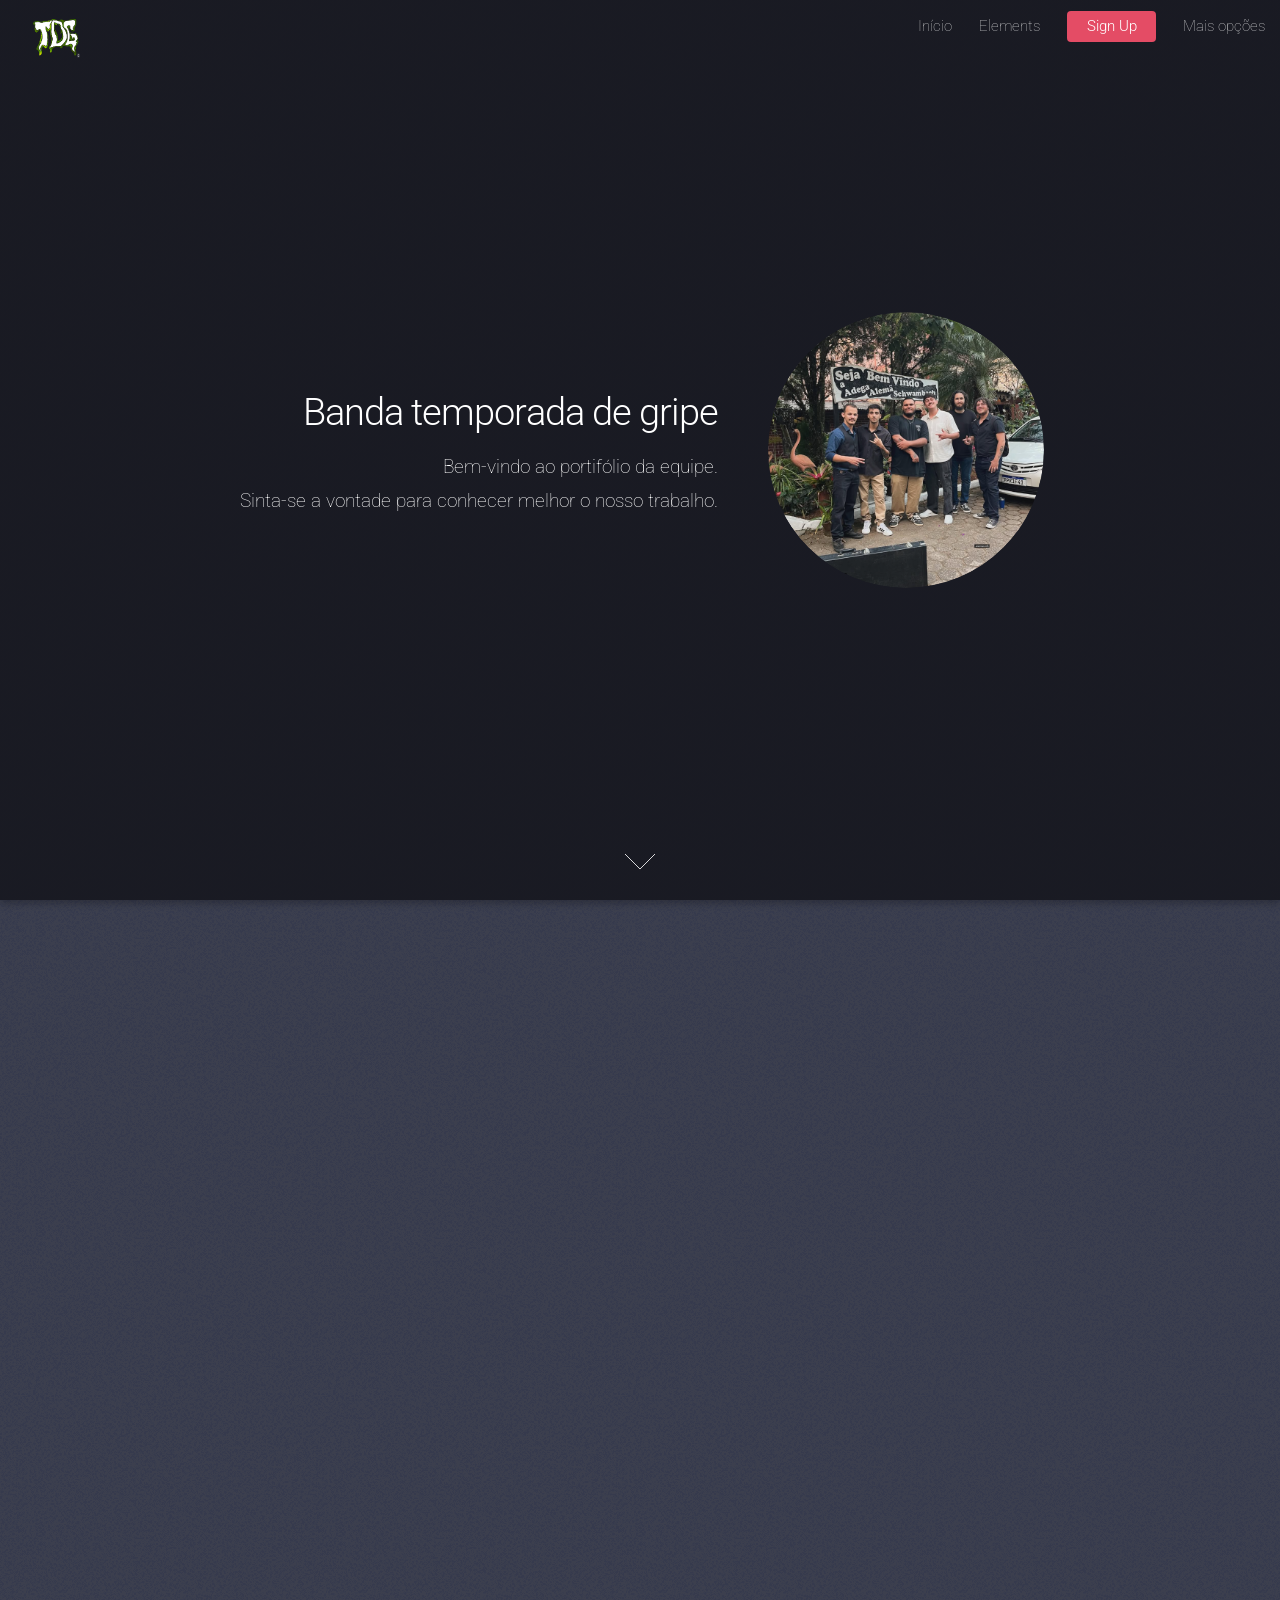
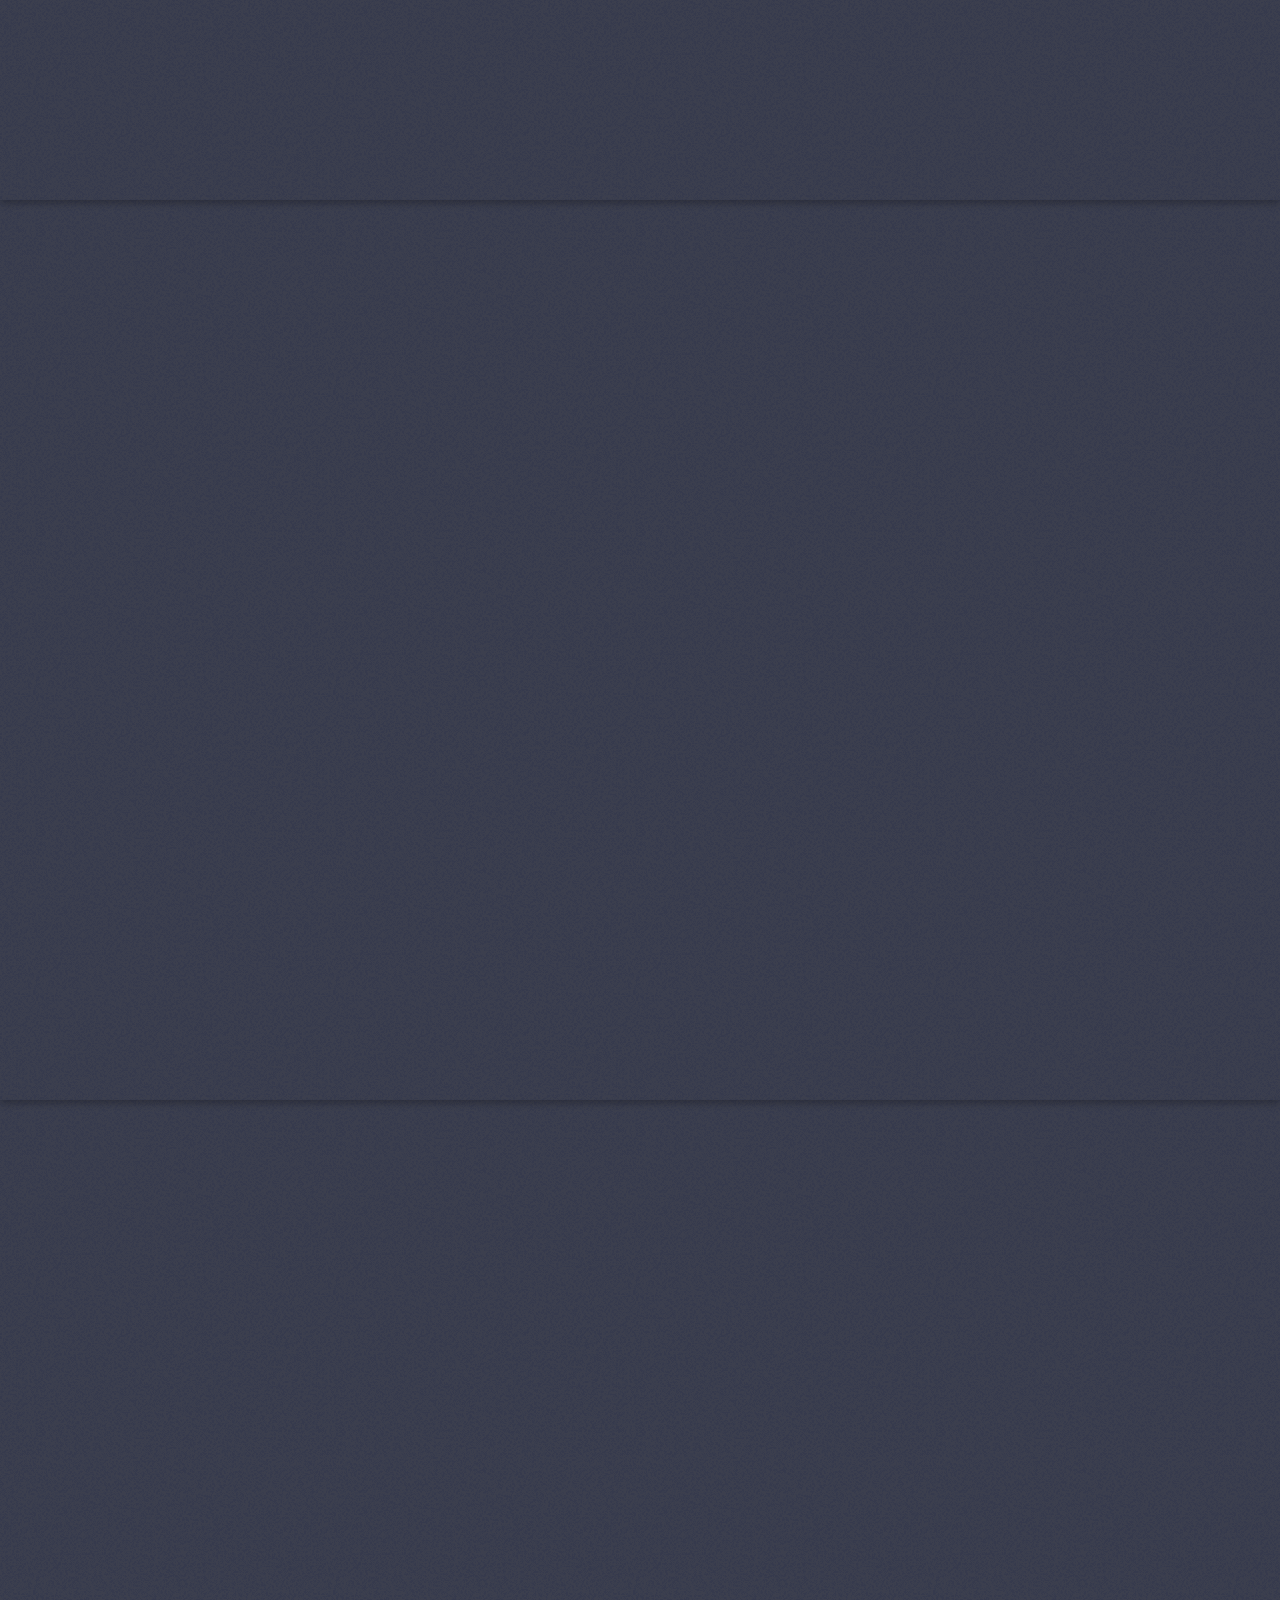
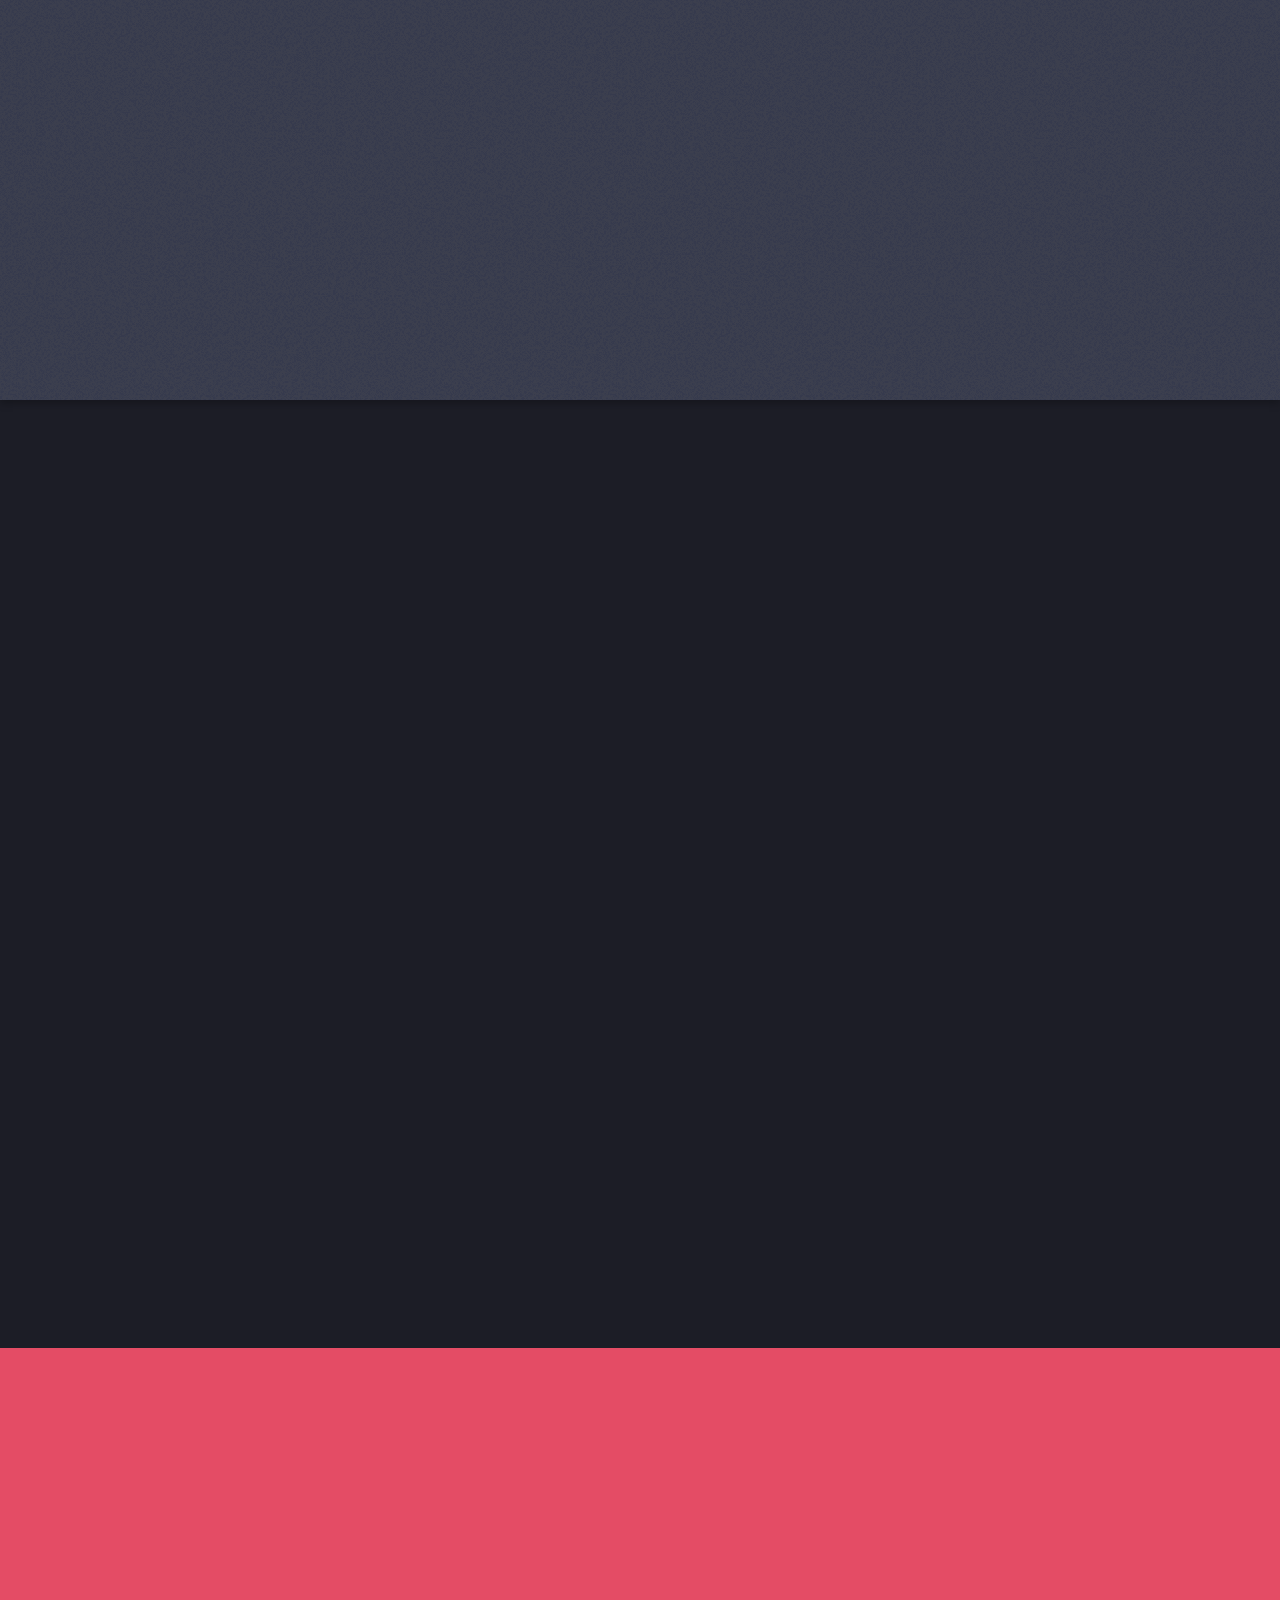
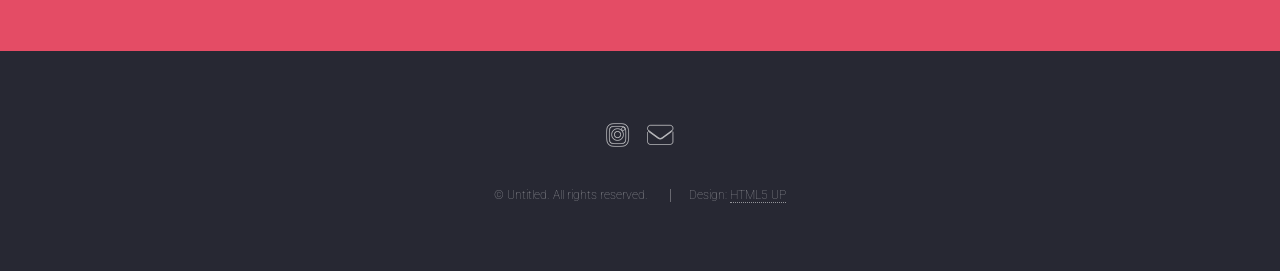
==== commit 560a260a: "Imagens e limpeza de código" ====
--- a/index.html
+++ b/index.html
@@ -74,7 +74,7 @@
       <!-- One -->
       <section id="one" class="spotlight style1 bottom">
         <span class="image fit main"
-          ><img src="images/teste.png" alt=""
+          ><img src="images/IMG_BandaCompleta.png" alt=""
         /></span>
         <div class="content">
           <div class="container">
@@ -114,7 +114,7 @@
       <!-- Two -->
       <section id="two" class="spotlight style2 right">
         <span class="image fit main"
-          ><img src="images/pic03.jpg" alt=""
+          ><img src="images/IMG_BandaCompleta_2.JPG" alt=""
         /></span>
         <div class="content">
           <header>
@@ -137,7 +137,7 @@
       <!-- Three -->
       <section id="three" class="spotlight style3 left">
         <span class="image fit main bottom"
-          ><img src="images/pic04.jpg" alt=""
+          ><img src="images/IMG_BandaCompleta_2.JPG" alt=""
         /></span>
         <div class="content">
           <header>
@@ -258,28 +258,10 @@
       <footer id="footer">
         <ul class="icons">
           <li>
-            <a href="#" class="icon brands alt fa-twitter"
-              ><span class="label">Twitter</span></a
-            >
-          </li>
-          <li>
-            <a href="#" class="icon brands alt fa-facebook-f"
-              ><span class="label">Facebook</span></a
-            >
-          </li>
-          <li>
-            <a href="#" class="icon brands alt fa-linkedin-in"
-              ><span class="label">LinkedIn</span></a
-            >
-          </li>
-          <li>
-            <a href="#" class="icon brands alt fa-instagram"
+            <a
+              href="https://www.instagram.com/temporadadegripeofficial/"
+              class="icon brands alt fa-instagram"
               ><span class="label">Instagram</span></a
-            >
-          </li>
-          <li>
-            <a href="#" class="icon brands alt fa-github"
-              ><span class="label">GitHub</span></a
             >
           </li>
           <li>
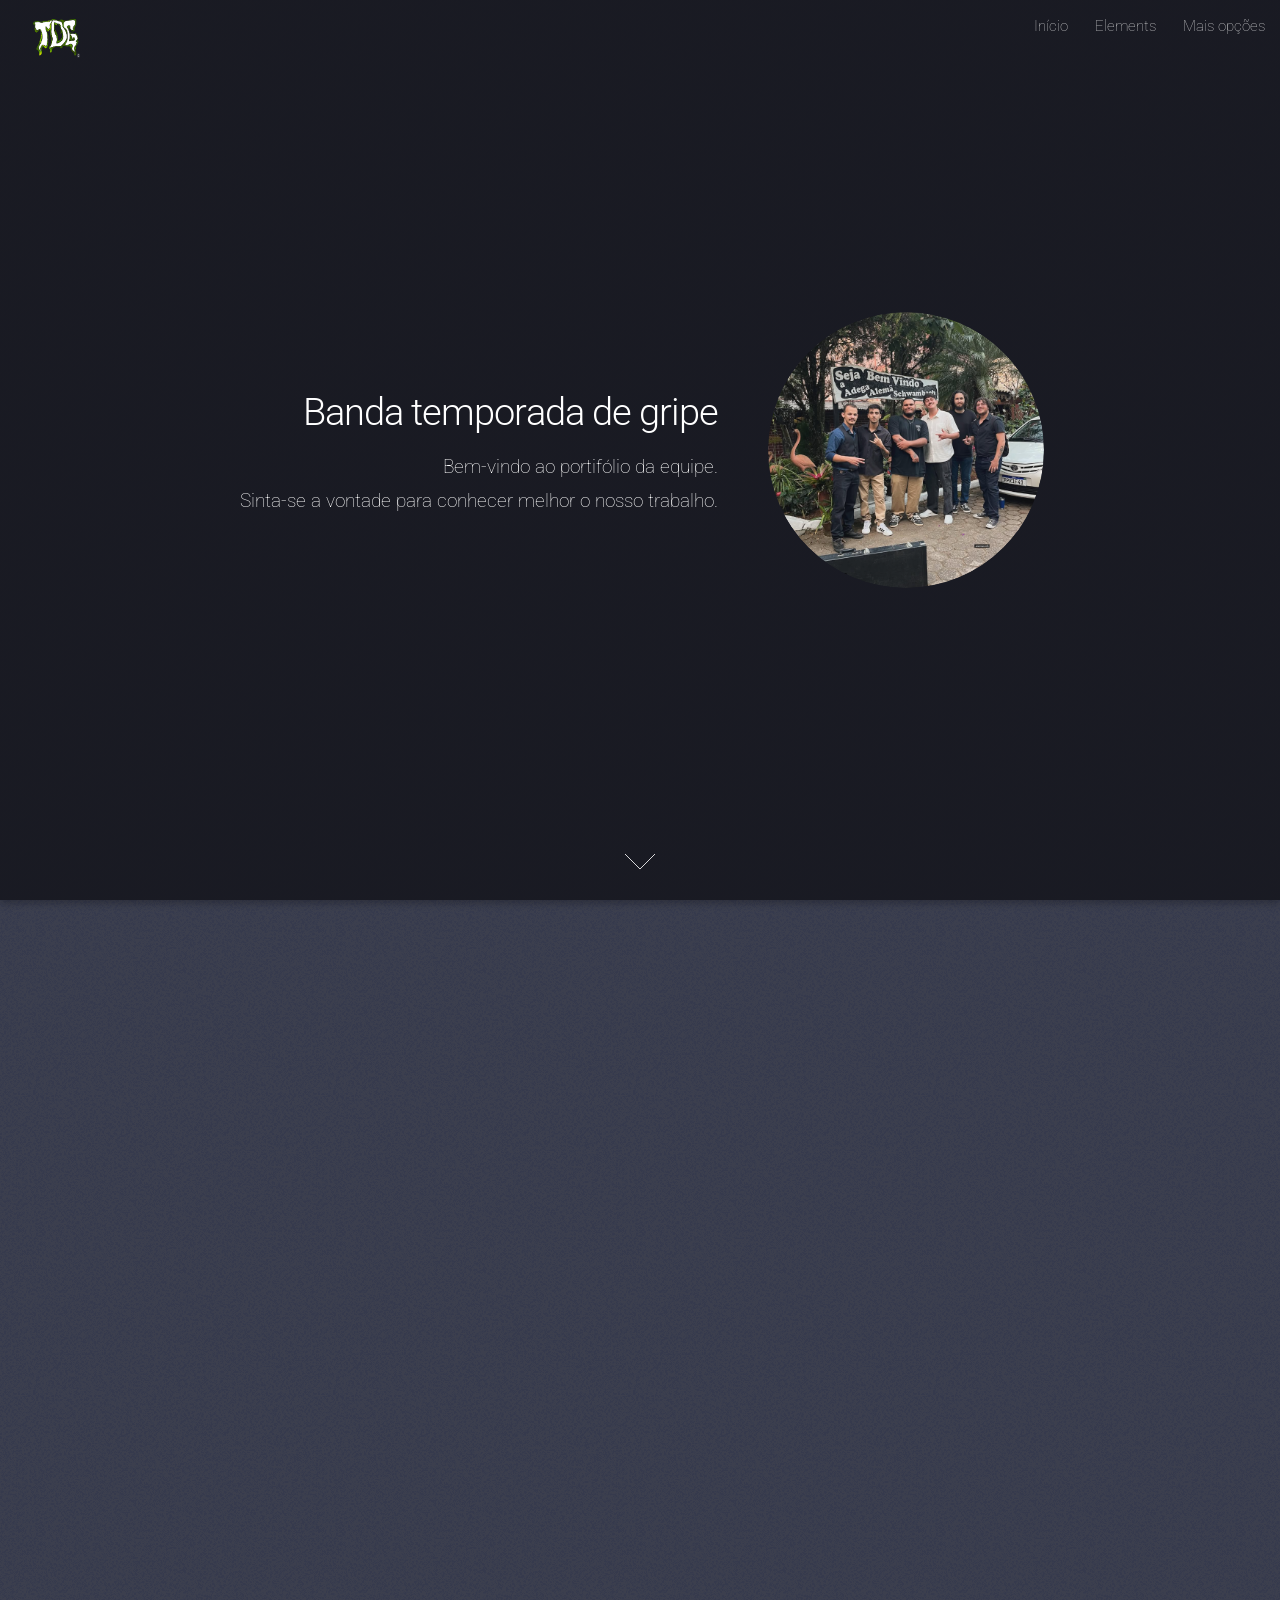
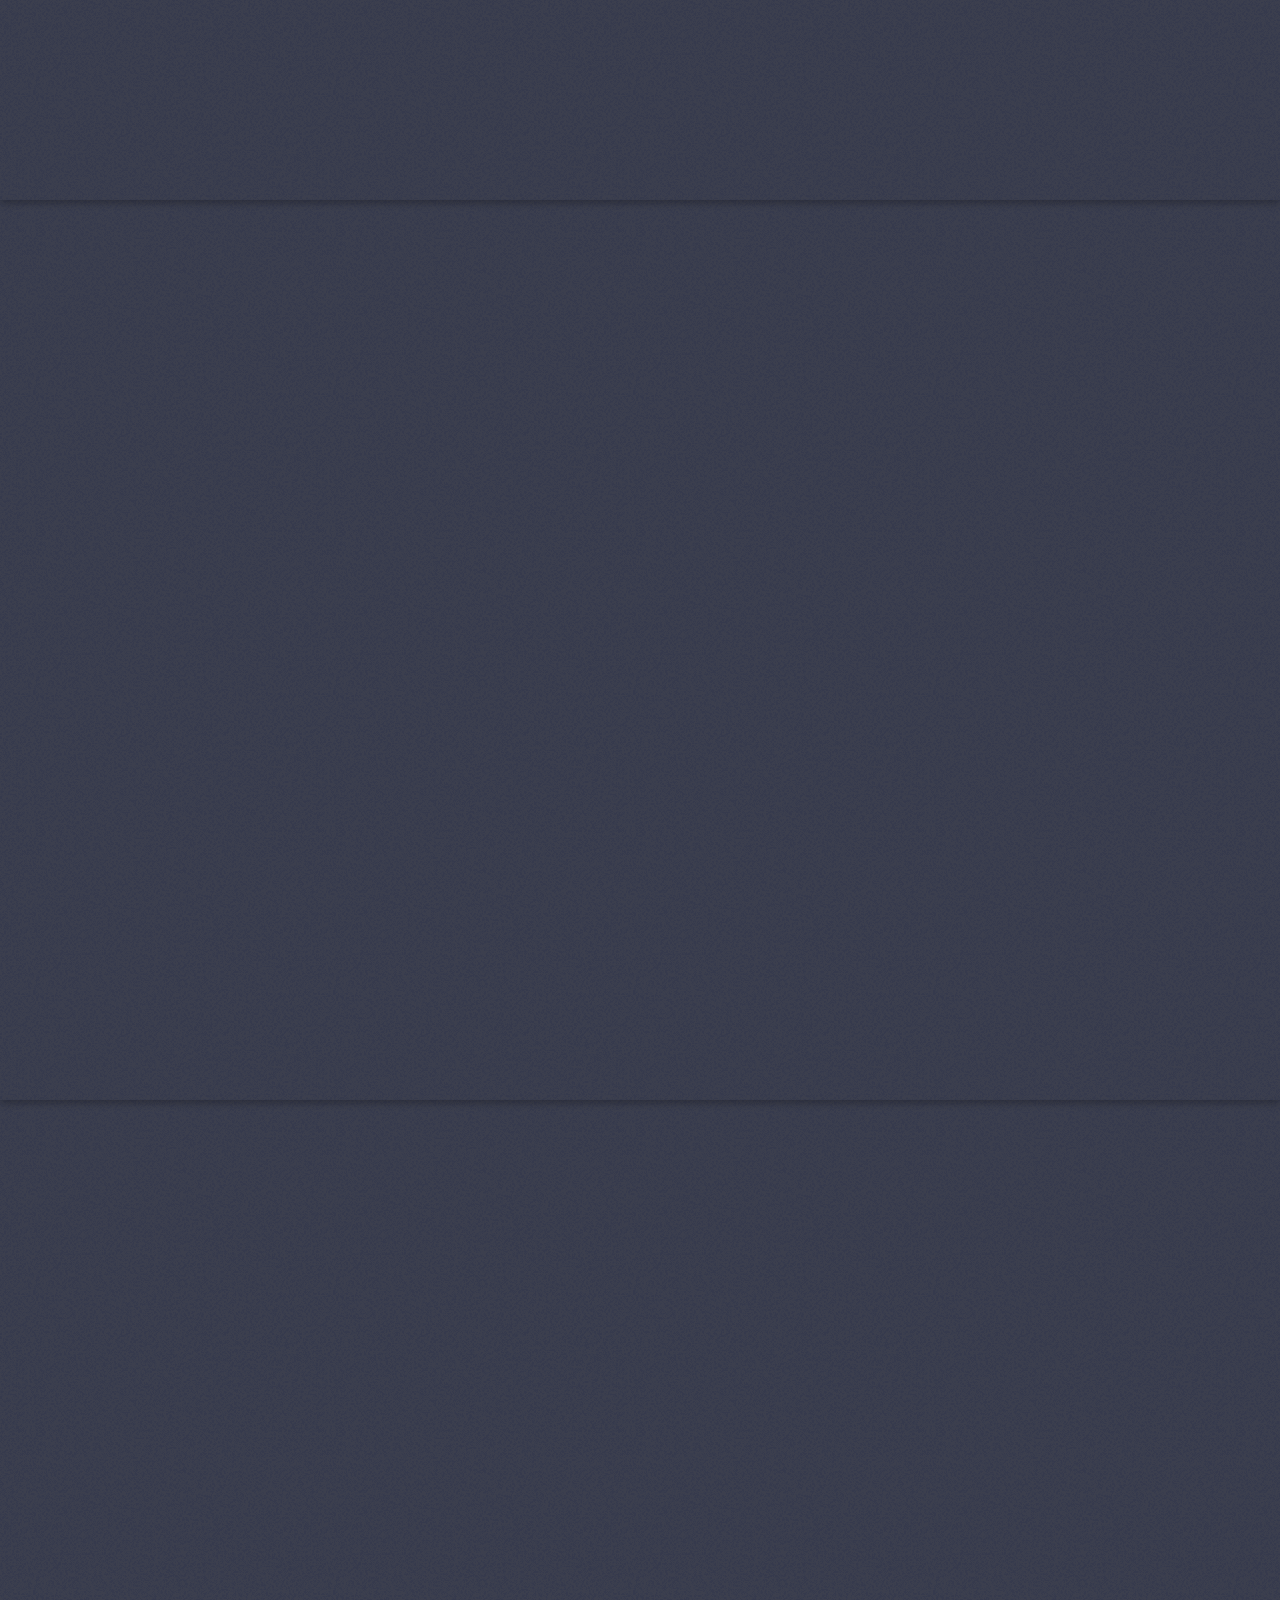
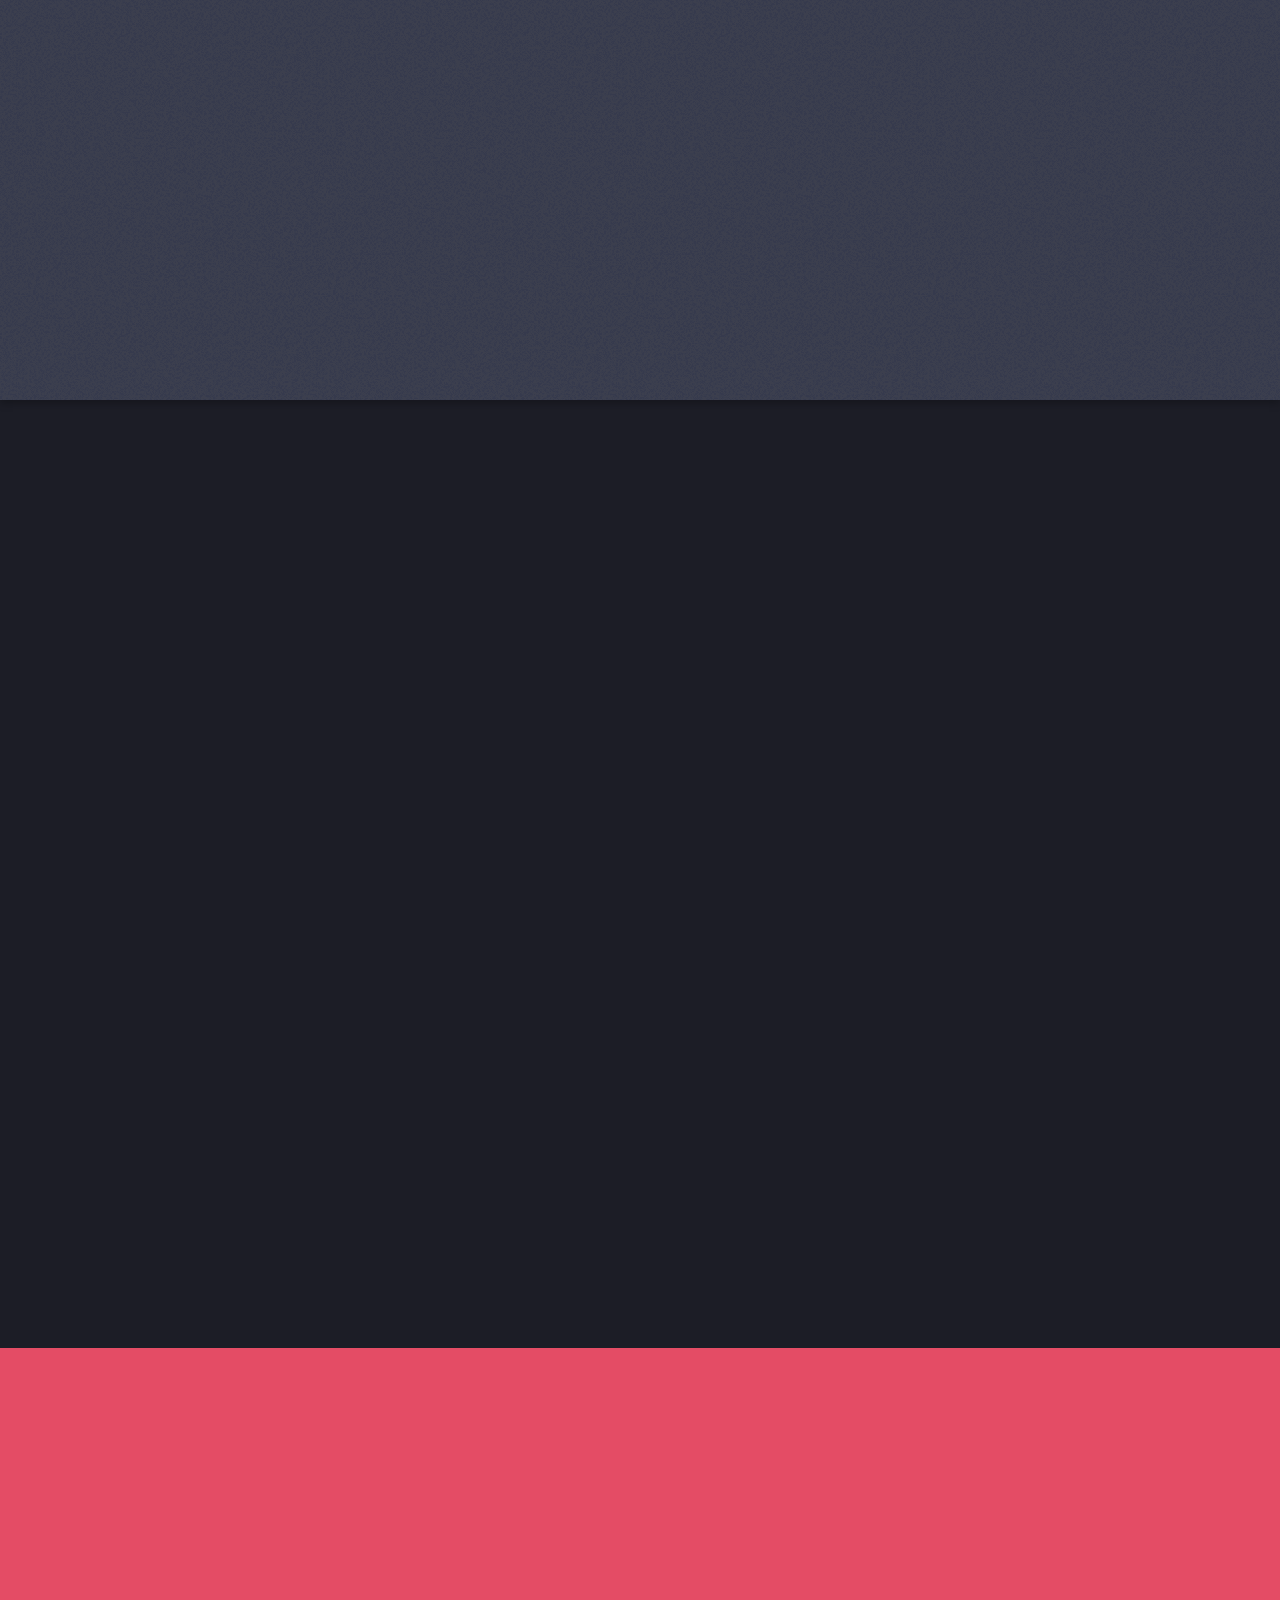
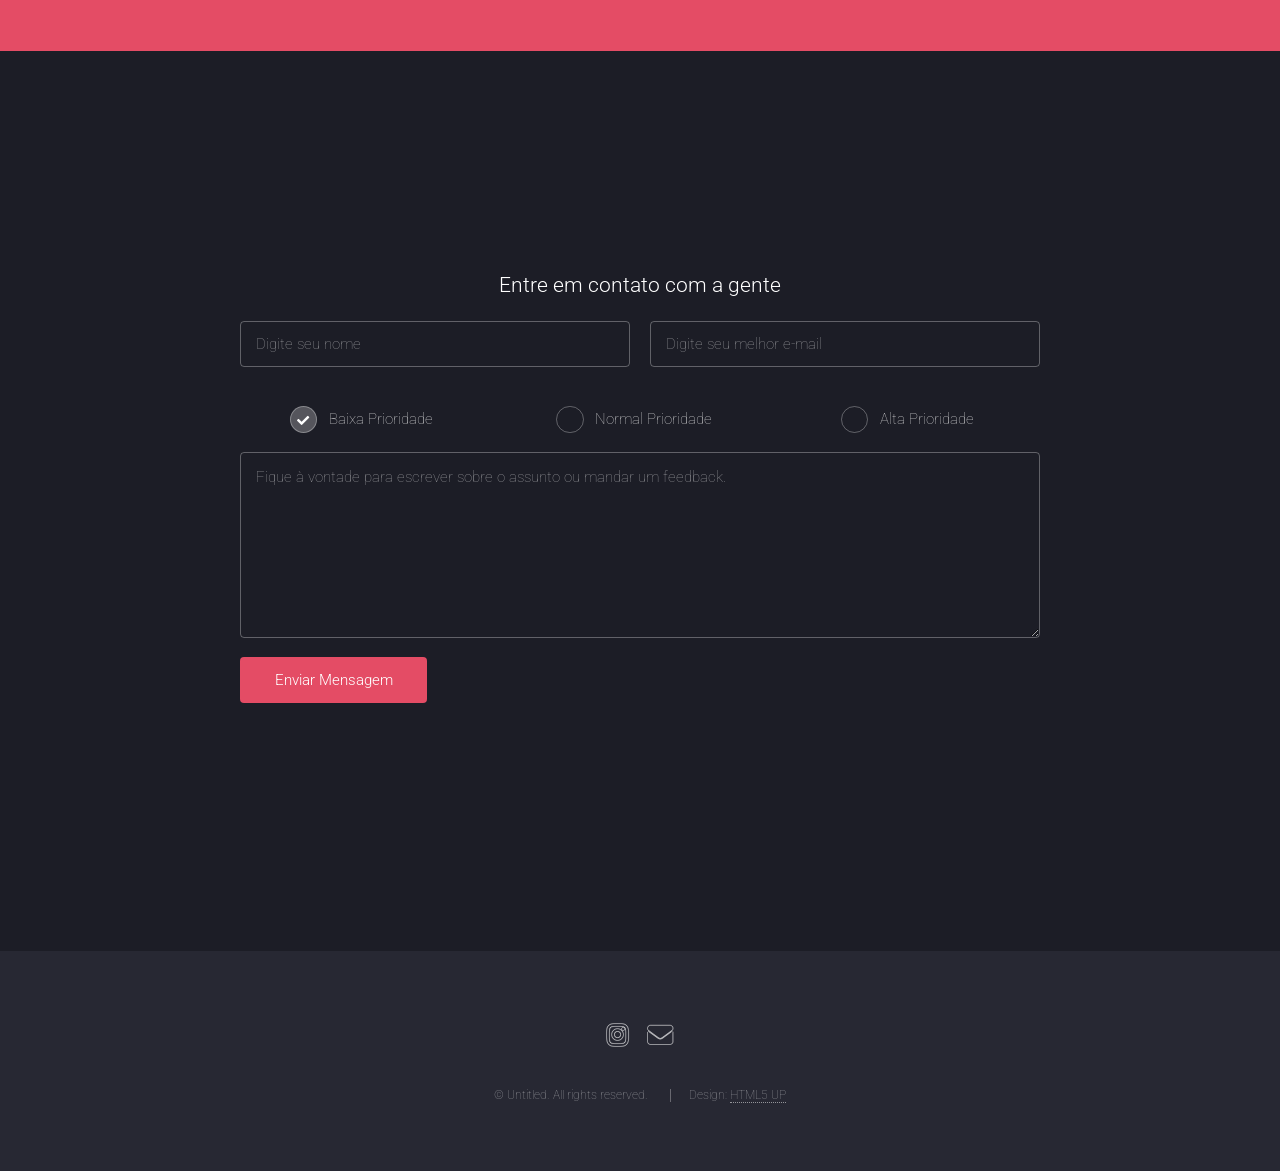
==== commit aa4503fd: "Ajustes estilo + form de contato" ====
--- a/index.html
+++ b/index.html
@@ -30,7 +30,6 @@
           <ul>
             <li><a href="index.html">Início</a></li>
             <li><a href="elements copy.html">Elements</a></li>
-            <li><a href="#" class="button primary">Sign Up</a></li>
             <li>
               <a href="#">Mais opções</a>
               <ul>
@@ -248,6 +247,96 @@
               </div>
               <div class="col-4 col-12-xsmall">
                 <input type="submit" value="Get Started" class="fit primary" />
+              </div>
+            </div>
+          </form>
+        </div>
+      </section>
+
+      <section class="form-section">
+        <div class="form-wrapper">
+          <h3>Entre em contato com a gente</h3>
+          <form
+            method="post"
+            action="https://formsubmit.co/nayra.nsppp@gmail.com"
+          >
+            <div class="row gtr-uniform gtr-50">
+              <div class="col-6 col-12-xsmall">
+                <input
+                  type="text"
+                  name="nome"
+                  id="nome"
+                  placeholder="Digite seu nome"
+                  required
+                />
+              </div>
+              <div class="col-6 col-12-xsmall">
+                <input
+                  type="email"
+                  name="email"
+                  id="email"
+                  placeholder="Digite seu melhor e-mail"
+                  required
+                />
+              </div>
+              <div class="col-12">
+                <input
+                  type="hidden"
+                  name="prioridade"
+                  id="prioridade"
+                  value="Baixa Prioridade"
+                />
+              </div>
+              <div class="col-4 col-12-medium">
+                <input
+                  type="radio"
+                  id="prioridade-low"
+                  name="prioridade"
+                  value="Baixa Prioridade"
+                  checked
+                  onclick="document.getElementById('prioridade').value = 'Baixa Prioridade'"
+                />
+                <label for="prioridade-low">Baixa Prioridade</label>
+              </div>
+              <div class="col-4 col-12-medium">
+                <input
+                  type="radio"
+                  id="prioridade-normal"
+                  name="prioridade"
+                  value="Normal Prioridade"
+                  onclick="document.getElementById('prioridade').value = 'Normal Prioridade'"
+                />
+                <label for="prioridade-normal">Normal Prioridade</label>
+              </div>
+              <div class="col-4 col-12-medium">
+                <input
+                  type="radio"
+                  id="prioridade-high"
+                  name="prioridade"
+                  value="Alta Prioridade"
+                  onclick="document.getElementById('prioridade').value = 'Alta Prioridade'"
+                />
+                <label for="prioridade-high">Alta Prioridade</label>
+              </div>
+              <div class="col-12">
+                <textarea
+                  name="mensagem"
+                  id="mensagem"
+                  placeholder="Fique à vontade para escrever sobre o assunto ou mandar um feedback."
+                  rows="6"
+                  required
+                ></textarea>
+              </div>
+              <div class="col-12">
+                <ul class="actions">
+                  <li>
+                    <input
+                      type="submit"
+                      value="Enviar Mensagem"
+                      class="primary"
+                    />
+                  </li>
+                </ul>
               </div>
             </div>
           </form>
--- a/assets/css/main.css
+++ b/assets/css/main.css
@@ -4264,3 +4264,17 @@
   max-width: 6%;
   height: auto;
 }
+
+.form-section {
+  display: flex;
+  justify-content: center;
+  align-items: center;
+  min-height: 100vh;
+  padding: 3rempx 1rem;
+}
+
+.form-wrapper {
+  width: 100%;
+  max-width: 50rem;
+  text-align: center;
+}
